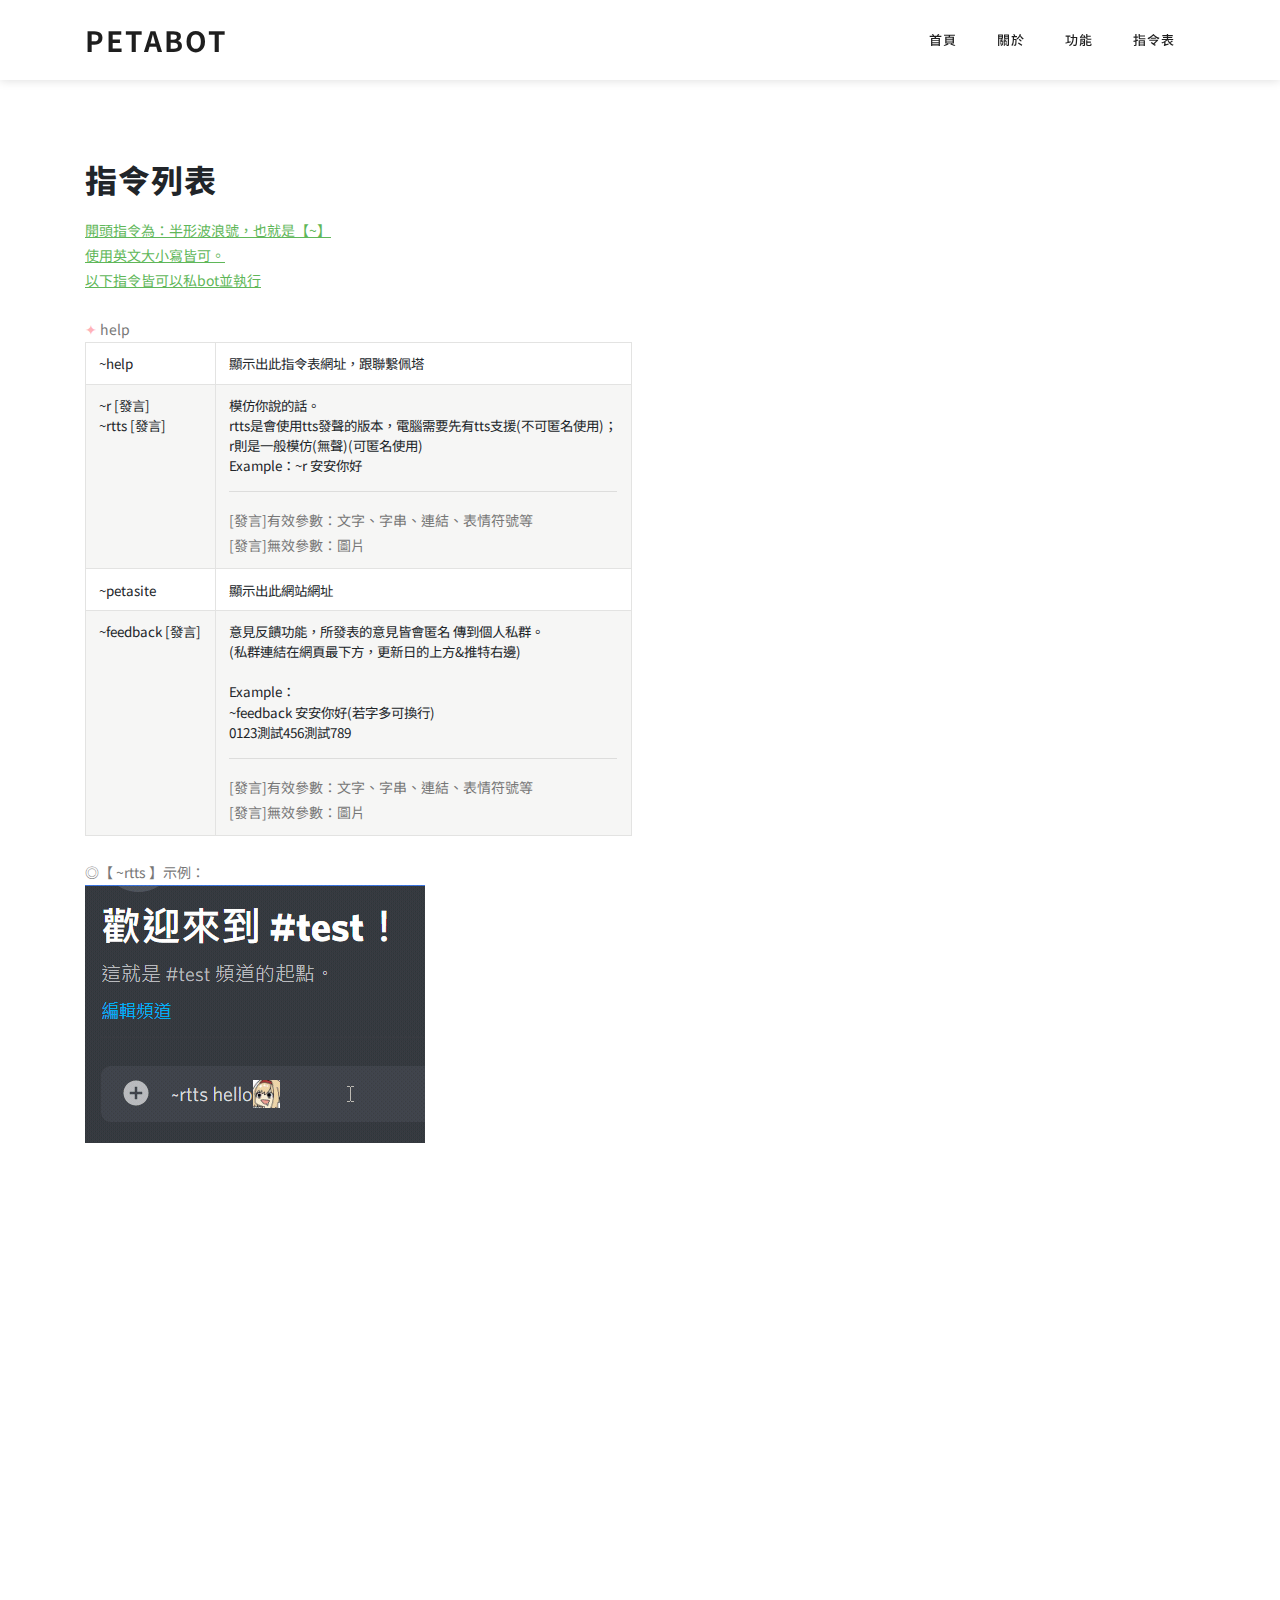
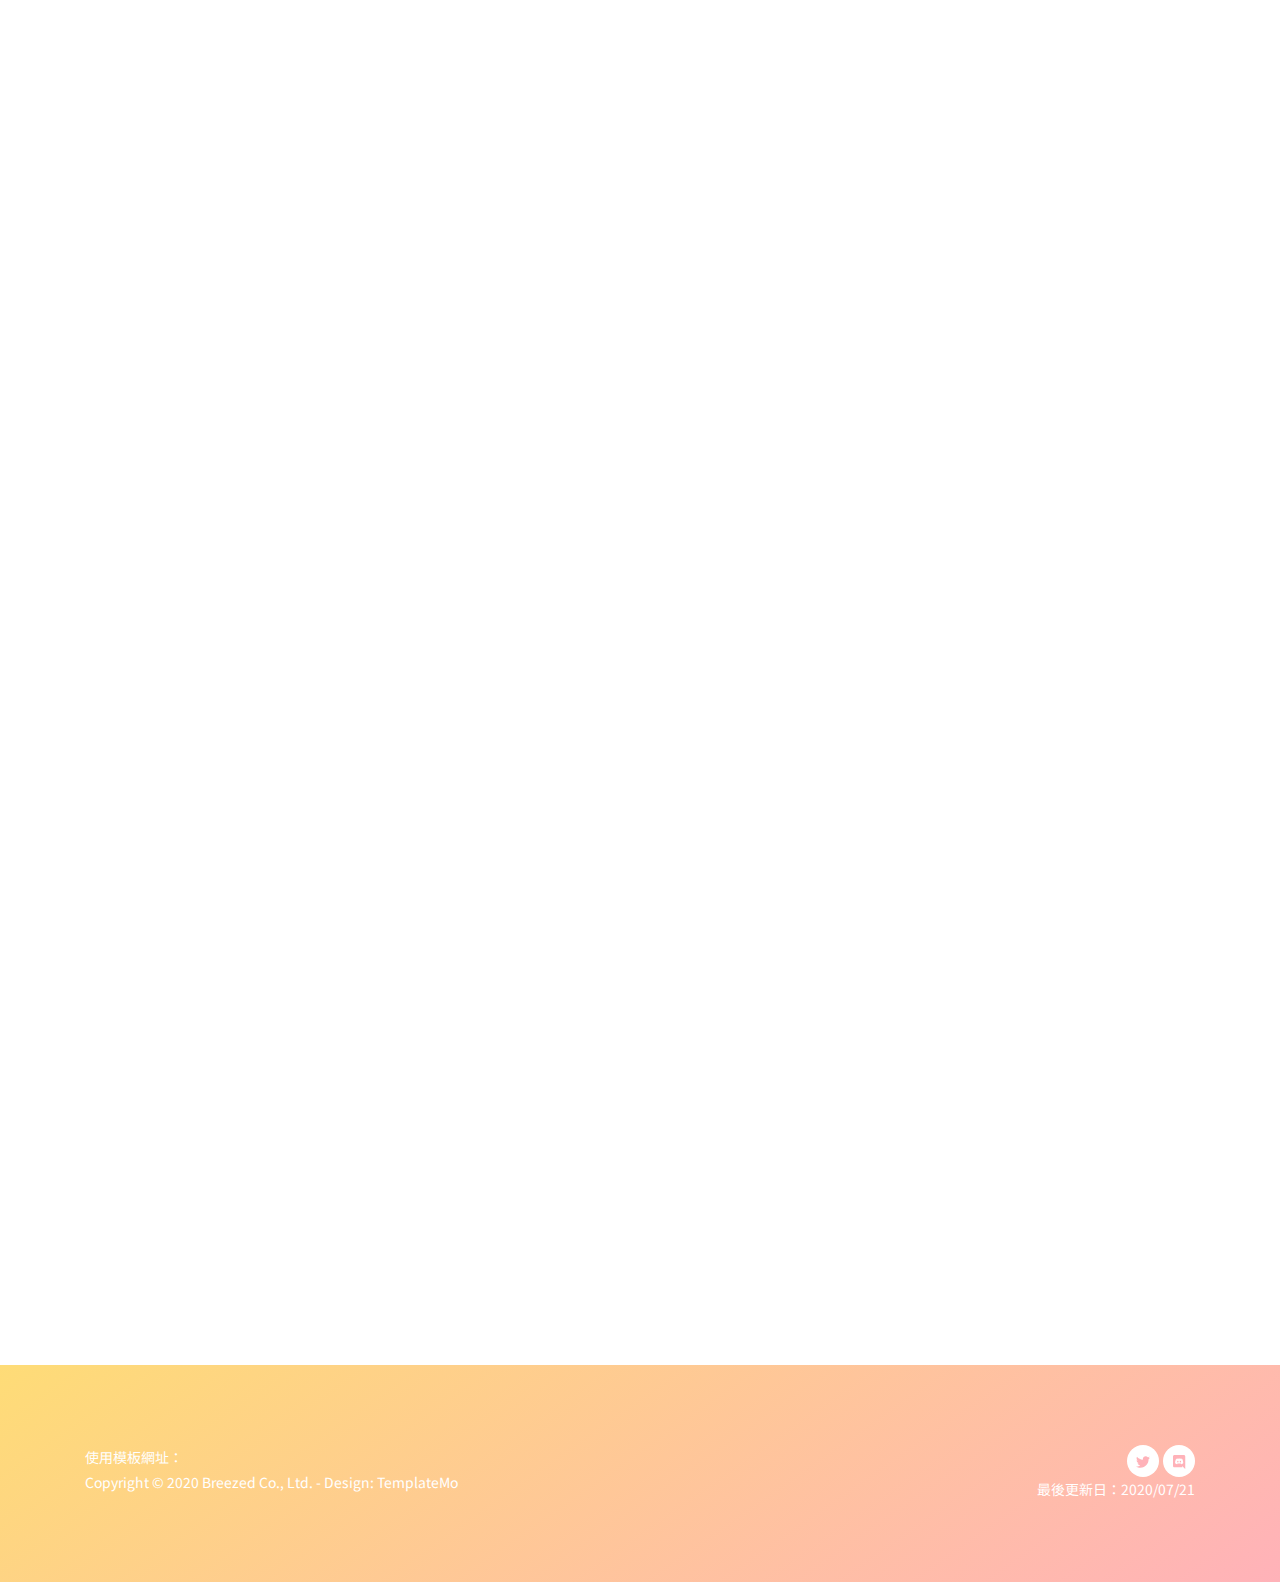
==== commands.html @ 1ba54ffb "update" ====
<!DOCTYPE html>
<html>

  <head>

    <meta charset="utf-8">
    <meta name="viewport" content="width=device-width, initial-scale=1, shrink-to-fit=no">
    <meta name="description" content="">
    <meta name="author" content="">
    <link href="https://fonts.googleapis.com/css?family=Raleway:100,200,300,400,500,600,700,800,900&display=swap" rel="stylesheet">
    <link href="https://fonts.googleapis.com/css2?family=Noto+Sans+TC:wght@100;300;400;500;700;900&display=swap" rel="stylesheet">

    <title>PetaBot-commands</title>

<!--

Breezed Template

https://templatemo.com/tm-543-breezed

-->
    <!-- Additional CSS Files -->
    <link rel="stylesheet" type="text/css" href="assets/css/bootstrap.min.css">

    <link rel="stylesheet" type="text/css" href="assets/css/dcf-responsive-table.css">

    <link rel="stylesheet" type="text/css" href="assets/css/all.css">
    <link rel="stylesheet" type="text/css" href="assets/css/brands.css">

    <link rel="stylesheet" href="assets/css/templatemo-breezed.css">

    <link rel="stylesheet" href="assets/css/owl-carousel.css">

    <link rel="stylesheet" href="assets/css/lightbox.css">
    
    </head>
    
    <body>
    
    <!-- ***** Preloader Start ***** -->
    <div id="preloader">
        <div class="jumper">
            <div></div>
            <div></div>
            <div></div>
        </div>
    </div>  
    <!-- ***** Preloader End ***** -->
    
    
    <!-- ***** Header Area Start ***** -->
    <header class="header-area header-sticky background-header">
        <div class="container">
            <div class="row">
                <div class="col-12">
                    <nav class="main-nav">
                        <!-- ***** Logo Start ***** -->
                        <a href="index.html" class="logo">
                            PetaBot
                        </a>
                        <!-- ***** Logo End ***** -->
                        <!-- ***** Menu Start ***** -->
                        <ul class="nav">
                            <li class="scroll-to-section"><a href="index.html#top">首頁</a></li>
                            <li class="scroll-to-section"><a href="index.html#about">關於</a></li>
                            <li class="scroll-to-section"><a href="index.html#features">功能</a></li>
                            <!-- <li class="submenu">
                                <a href="javascript:;">選單</a>
                                <ul>
                                    <li><a href="">About Us</a></li>
                                    <li><a href="">Features</a></li>
                                    <li><a href="">FAQ's</a></li>
                                    <li><a href="">Blog</a></li>
                                </ul>
                            </li> -->
                            <li class="scroll-to-section"><a href="commands.html">指令表</a></li> 
                            <!-- <div class="search-icon">
                                <a href="#search"><i class="fa fa-search"></i></a>
                            </div> -->
                        </ul>        
                        <a class='menu-trigger'>
                            <span>Menu</span>
                        </a>
                        <!-- ***** Menu End ***** -->
                    </nav>
                </div>
            </div>
        </div>
    </header>
    <!-- ***** Header Area End ***** -->


    <!-- ***** Commands Area ***** -->
    <section class="section" id="commands">
    
        <div class="container">
            <h2>指令列表</h2>
            <p style="color: #5fb759;"><u>開頭指令為：半形波浪號，也就是【~】<br>
                使用英文大小寫皆可。<br>
                以下指令皆可以私bot並執行</u></p>
            <br>
        </div>
        <div class="container" id="help" data-scroll-reveal="enter right move 30px over 0.6s after 0.4s">
            <div >
                <p><a style="color: #ffb2b9;">✦</a> help</p>
                <table class="dcf-table dcf-table-responsive dcf-table-bordered dcf-table-striped dcf-w-100%">
                    <tbody>
                        <tr>
                            <td>~help</td>
                            <td>顯示出此指令表網址，跟聯繫佩塔</td>
                        </tr>
                        <tr>
                            <td>~r [發言]<br>~rtts [發言]</td>
                            <td>模仿你說的話。<br>
                                rtts是會使用tts發聲的版本，電腦需要先有tts支援(不可匿名使用)；<br>
                                r則是一般模仿(無聲)(可匿名使用)
                                <br>Example：~r 安安你好<hr>
                                <p>[發言]有效參數：文字、字串、連結、表情符號等</p>
                                <p>[發言]無效參數：圖片</p></td>
                        </tr>
                        <tr>
                            <td>~petasite</td>
                            <td>顯示出此網站網址</td>
                        </tr>
                        <tr>
                            <td>~feedback [發言]</td>
                            <td>意見反饋功能，所發表的意見皆會匿名 傳到個人私群。<br>
                                (私群連結在網頁最下方，更新日的上方&推特右邊)<br>
                                <br>Example：<br>~feedback 安安你好(若字多可換行)<br>
                                0123測試456測試789<hr>
                                <p>[發言]有效參數：文字、字串、連結、表情符號等</p>
                                <p>[發言]無效參數：圖片</p></td>
                        </tr>
                    </tbody>
                </table>
                <br>
                <p>
                    ◎【 ~rtts 】示例：
                </p>
                <img src="assets/images/rtts.gif" alt="rtts">
            </div>
        </div>
    
    </section>
    <!-- ***** Commands Area End ***** -->
    <section class="section" id="GBF">
        
        <div class="container" id="GBF" data-scroll-reveal="enter right move 30px over 0.6s after 0.4s">
            <div>
                <p><a style="color: #fedc77;">✦</a> GBF</p>
                <table class="dcf-table dcf-table-responsive dcf-table-bordered dcf-table-striped dcf-w-100%">
                    <tbody>
                        <tr>
                            <td>~ssrlist</td>
                            <td>SSR角色表</td>
                        </tr>
                        <tr>
                            <td>~slv</td>
                            <td>武器練技表(gamewith)</td>
                        </tr>
                        <tr>
                            <td>~gbf_timeline</td>
                            <td>自製GBF時程表(google試算表)</td>
                        </tr>
                        <tr>
                            <td style="word-break: keep-all;">~peta_1t [屬性]</td>
                            <td>佩塔1t牛(EX+)的隊伍參考<br>
                                [屬性]請填入各屬(中英皆可 不需中括號)
                                <br>Example：~peta_1t 光<hr>
                                <p>[屬性]有效參數：火 , 水 , 土 , 風 , 光 , 闇 , 暗 , fire , water , earth , wind , light , dark</p>
                            </td>
                        </tr>
                        <tr>
                            <td style="word-break: keep-all;">~peta_1t [屬性] FA</td>
                            <td>用法同上，同時展示一般編成與FULLAUTO編成
                                <br>Example：~peta_1t 光 FA<hr>
                                <p>[屬性]有效參數：水 , 光 , water , light</p>
                            </td>
                        </tr>
                    </tbody>
                </table>
                <br>
                <p>
                    ◎【 ~peta_1t 】無效參數示例：
                </p>
                <img src="assets/images/peta1t.png" alt="peta1t-help">
            </div>
        </div>
        
    </section>
    <section class="section" id="PCR">
        
        <div class="container" id="PCR" data-scroll-reveal="enter right move 30px over 0.6s after 0.4s">
            <div>
                <p><a style="color: #9ce02d;">✦</a> PCR</p>
                <table class="dcf-table dcf-table-responsive dcf-table-bordered dcf-table-striped dcf-w-100%">
                    <tbody>
                        <tr>
                            <td >~rank</td>
                            <td>角色RANK推薦表(E夢,無羽)</td>
                        </tr>
                        <tr>
                            <td>~library</td>
                            <td>蘭德索爾圖書館(公連wiki)</td>
                        </tr>
                        <tr>
                            <td>~arena</td>
                            <td>競技場編成紀錄DB(日文)</td>
                        </tr>
                    </tbody>
                </table>
            </div>
        
        </div>
        
       
    </section>
    
    <!-- ***** Footer Start ***** -->
    <footer>
        <div class="container">
            <div class="row">
                <div class="col-lg-6 col-xs-12">
                    <div class="left-text-content">
                        <p>使用模板網址：</p>
                        <p>Copyright &copy; 2020 Breezed Co., Ltd. 
                        
                        - Design: <a rel="nofollow noopener" href="https://templatemo.com">TemplateMo</a></p>
                    </div>
                </div>
                <div class="col-lg-6 col-xs-12">
                    <div class="right-text-content">
                        <ul class="social-icons">
                            <li><a rel="nofollow" href="https://twitter.com/peta160904"><i class="fab fa-twitter"></i></a></li>
                            <li><a rel="nofollow" href="https://discord.gg/uTsfAFP"><i class="fab fa-discord"></i></a></li>
                        </ul>
                        <p>最後更新日：2020/07/21</p>
                    </div>
                </div>
            </div>
        </div>
    </footer>
    

    <!-- jQuery -->
    <script src="assets/js/jquery-2.1.0.min.js"></script>

    <!-- Bootstrap -->
    <script src="assets/js/popper.js"></script>
    <script src="assets/js/bootstrap.min.js"></script>

    <!-- Plugins -->
    <script src="assets/js/owl-carousel.js"></script>
    <script src="assets/js/scrollreveal.min.js"></script>
    <script src="assets/js/waypoints.min.js"></script>
    <script src="assets/js/jquery.counterup.min.js"></script>
    <script src="assets/js/imgfix.min.js"></script> 
    <script src="assets/js/slick.js"></script> 
    <script src="assets/js/lightbox.js"></script> 
    <script src="assets/js/isotope.js"></script> 
    <script src="assets/js/all.js"></script> 
    <script src="assets/js/brands.js"></script> 
    
    <!-- Global Init -->
    <script src="assets/js/custom.js"></script>

    <script>

        $(function() {
            var selectedClass = "";
            $("p").click(function(){
            selectedClass = $(this).attr("data-rel");
            $("#portfolio").fadeTo(50, 0.1);
                $("#portfolio div").not("."+selectedClass).fadeOut();
            setTimeout(function() {
              $("."+selectedClass).fadeIn();
              $("#portfolio").fadeTo(50, 1);
            }, 500);
                
            });
        });

    </script>

  </body>
</html>
---- assets/css/dcf-responsive-table.css ----
<!--  place the contents of this css file, in the <head></head> of your html page when using 
the responsive table generator code on sites not in UNLcms or the UNL.edu framework -->

<style>

table {
  background-color: transparent;
  border-collapse: collapse;
  font-family: Arial, Helvetica, sans-serif
}
.dcf-table tbody, .dcf-table thead {
  font-size: .84em
}
.dcf-table tfoot {
  font-size: .75em
}
.dcf-table tbody {
  border-bottom: 1px solid #e3e3e2;
  border-top: 1px solid #e3e3e2
}
.dcf-table td, .dcf-table th {
  padding-right: 1.78em
}
.dcf-table-bordered, .dcf-table-bordered td, .dcf-table-bordered th {
  border: 1px solid #e3e3e2
}
.dcf-table-bordered td, .dcf-table-bordered th, .dcf-table-striped td, .dcf-table-striped th {
  padding-left: 1em;
  padding-right: 1em
}
.dcf-table-bordered tr:not(:last-child), .dcf-table-striped tr:not(:last-child) {
  border-bottom: 1px solid #e3e3e2
}
.dcf-table-striped tbody tr:nth-of-type(2n) {
  background-color: #f6f6f5
}
.dcf-table thead td, .dcf-table thead th {
  padding-bottom: .75em;
  vertical-align: bottom
}
.dcf-table tbody td, .dcf-table tbody th, .dcf-table tfoot td, .dcf-table tfoot th {
  padding-top: .75em;
  vertical-align: top
}
.dcf-table tbody td, .dcf-table tbody th {
  padding-bottom: .75em
}
.dcf-table-bordered thead th {
  padding-top: 1.33em
}
.dcf-wrapper-table-scroll {
  left: 50%;
  margin-left: -50vw;
  margin-right: -50vw;
  overflow-x: auto;
  -webkit-overflow-scrolling: touch;
  padding-bottom: 1em;
  position: relative;
  right: 50%;
  width: 100vw
}
@media only screen and (max-width:42.09em) {
  .dcf-table-responsive thead {
    clip: rect(0 0 0 0);
    -webkit-clip-path: inset(50%);
    clip-path: inset(50%);
    height: 1px;
    overflow: hidden;
    position: absolute;
    width: 1px;
    white-space: nowrap
  }
  .dcf-table-responsive tr {
    display: block
  }
  .dcf-table-responsive td {
    -webkit-column-gap: 3.16vw;
    -moz-column-gap: 3.16vw;
    column-gap: 3.16vw;
    display: -ms-grid;
    display: grid;
    -ms-grid-columns: 1fr 2fr;
    /* grid-template-columns: 1fr 2fr; */
    text-align: left!important
  }
  .dcf-table-responsive.dcf-table-bordered, .dcf-table-responsive.dcf-table-bordered thead th {
    border-width: 0
  }
  .dcf-table-responsive.dcf-table-bordered tbody td {
    border-top-width: 0
  }
  .dcf-table-responsive:not(.dcf-table-bordered) tbody tr {
    padding-bottom: .75em
  }
  .dcf-table-responsive:not(.dcf-table-bordered) tbody td {
    padding-bottom: 0
  }
  .dcf-table-responsive:not(.dcf-table-bordered):not(.dcf-table-striped) tbody td {
    padding-right: 0
  }
  .dcf-table-responsive.dcf-table-bordered tbody tr:last-child td:last-child {
    border-bottom-width: 0
  }
  .dcf-table-responsive tbody td:before {
    content: attr(data-label);
    float: left;
    font-weight: 700;
    padding-right: 1.78em
  }
}
</style>
---- assets/css/brands.css ----
/*!
 * Font Awesome Free 5.13.1 by @fontawesome - https://fontawesome.com
 * License - https://fontawesome.com/license/free (Icons: CC BY 4.0, Fonts: SIL OFL 1.1, Code: MIT License)
 */
@font-face {
  font-family: 'Font Awesome 5 Brands';
  font-style: normal;
  font-weight: 400;
  font-display: block;
  src: url("../webfonts/fa-brands-400.eot");
  src: url("../webfonts/fa-brands-400.eot?#iefix") format("embedded-opentype"), url("../webfonts/fa-brands-400.woff2") format("woff2"), url("../webfonts/fa-brands-400.woff") format("woff"), url("../webfonts/fa-brands-400.ttf") format("truetype"), url("../webfonts/fa-brands-400.svg#fontawesome") format("svg"); }

.fab {
  font-family: 'Font Awesome 5 Brands';
  font-weight: 400; }
---- assets/css/templatemo-breezed.css ----
/*

Breezed Template

https://templatemo.com/tm-543-breezed

*/

/* ---------------------------------------------
Table of contents
------------------------------------------------
01. font & reset css
02. reset
03. global styles
04. header
05. banner
06. features
07. testimonials
08. contact
09. footer
10. preloader
11. search
12. portfolio

--------------------------------------------- */
/* 
---------------------------------------------
font & reset css
--------------------------------------------- 
*/
@import url("https://fonts.googleapis.com/css?family=Poppins:100,200,300,400,500,600,700,800,900");

/* 
---------------------------------------------
reset
--------------------------------------------- 
*/
html, body, div, span, applet, object, iframe, h1, h2, h3, h4, h5, h6, p, blockquote, div
pre, a, abbr, acronym, address, big, cite, code, del, dfn, em, font, img, ins, kbd, q,
s, samp, small, strike, strong, sub, sup, tt, var, b, u, i, center, dl, dt, dd, ol, ul, li,
figure, header, nav, section, article, aside, footer, figcaption {
  margin: 0;
  padding: 0;
  border: 0;
  outline: 0;
}

.clearfix:after {
  content: ".";
  display: block;
  clear: both;
  visibility: hidden;
  line-height: 0;
  height: 0;
}

.clearfix {
  display: inline-block;
}

html[xmlns] .clearfix {
  display: block;
}

* html .clearfix {
  height: 1%;
}

ul, li {
  padding: 0;
  margin: 0;
  list-style: none;
}

header, nav, section, article, aside, footer, hgroup {
  display: block;
}

* {
  box-sizing: border-box;
}

html, body {
  font-family: 'Raleway', sans-serif;
  font-family: 'Noto Sans TC', sans-serif;
  font-weight: 400;
  background-color: #fff;
  font-size: 16px;
  -ms-text-size-adjust: 100%;
  -webkit-font-smoothing: antialiased;
  -moz-osx-font-smoothing: grayscale;
}

a {
  text-decoration: none !important;
}

h1, h2, h3, h4, h5, h6 {
  margin-top: 0px;
  margin-bottom: 0px;
}

ul {
  margin-bottom: 0px;
}

p {
  font-size: 14px;
  line-height: 25px;
  color: #777;
}

/* 
---------------------------------------------
global styles
--------------------------------------------- 
*/
html,
body {
  background: #fff;
  font-family: 'Raleway', sans-serif;
  font-family: 'Noto Sans TC', sans-serif;
}

::selection {
  background: #FFB2B9;
  color: #111;
}

::-moz-selection {
  background: #FFB2B9;
  color: #111;
}

@media (max-width: 991px) {
  html, body {
    overflow-x: hidden;
  }
  .mobile-top-fix {
    margin-top: 30px;
    margin-bottom: 0px;
  }
  .mobile-bottom-fix {
    margin-bottom: 30px;
  }
  .mobile-bottom-fix-big {
    margin-bottom: 60px;
  }
}

a.main-stroked-button {
  font-size: 13px;
  border-radius: 25px;
  padding: 11px 25px;
  background-color: transparent;
  border: 2px solid #fff;
  text-transform: uppercase;
  color: #fff;
  font-weight: 600;
  letter-spacing: 1px;
  -webkit-transition: all 0.3s ease 0s;
  -moz-transition: all 0.3s ease 0s;
  -o-transition: all 0.3s ease 0s;
  transition: all 0.3s ease 0s;
}

a.main-stroked-button:hover {
  background-color: #fff;
  color: #5fb759;
}

a.main-filled-button {
  font-size: 13px;
  border-radius: 25px;
  padding: 13px 25px;
  background-color: #fff;
  text-transform: uppercase;
  color: #5fb759;
  font-weight: 600;
  letter-spacing: 1px;
  -webkit-transition: all 0.3s ease 0s;
  -moz-transition: all 0.3s ease 0s;
  -o-transition: all 0.3s ease 0s;
  transition: all 0.3s ease 0s;
}

a.main-filled-button:hover {
  color: #fff;
  background-color: #5fb759;
}

a.main-button-icon {
  font-size: 13px;
  border-radius: 25px;
  padding: 13px 25px;
  background-color: #5fb759;
  text-transform: uppercase;
  color: #fff;
  font-weight: 600;
  letter-spacing: 1px;
  -webkit-transition: all 0.3s ease 0s;
  -moz-transition: all 0.3s ease 0s;
  -o-transition: all 0.3s ease 0s;
  transition: all 0.3s ease 0s;
}

a.main-button-icon i {
  margin-left: 5px;
  -webkit-transition: all 0.3s ease-in-out 0s;
  -moz-transition: all 0.3s ease-in-out 0s;
  -o-transition: all 0.3s ease-in-out 0s;
  transition: all 0.3s ease-in-out 0s;
}

a.main-button-icon:hover i {
  padding-left: 5px;
}

button.main-button {
  outline: none;
  border: none;
  cursor: pointer;
  font-size: 13px;
  border-radius: 25px;
  padding: 10px 25px;
  background-color: #fff;
  text-transform: uppercase;
  color: #5fb759;
  font-weight: 600;
  letter-spacing: 1px;
  -webkit-transition: all 0.3s ease 0s;
  -moz-transition: all 0.3s ease 0s;
  -o-transition: all 0.3s ease 0s;
  transition: all 0.3s ease 0s;
}

button.main-button:hover {
  color: #fff;
  background-color: #5fb759;
}

button.main-button-icon {
  border: none;
  outline: none;
  font-size: 13px;
  border-radius: 25px;
  padding: 13px 25px;
  background-color: #5fb759;
  text-transform: uppercase;
  color: #fff;
  font-weight: 600;
  letter-spacing: 1px;
  -webkit-transition: all 0.3s ease 0s;
  -moz-transition: all 0.3s ease 0s;
  -o-transition: all 0.3s ease 0s;
  transition: all 0.3s ease 0s;
}

button.main-button-icon i {
  margin-left: 5px;
  -webkit-transition: all 0.3s ease-in-out 0s;
  -moz-transition: all 0.3s ease-in-out 0s;
  -o-transition: all 0.3s ease-in-out 0s;
  transition: all 0.3s ease-in-out 0s;
}

button.main-button-icon:hover i {
  padding-left: 5px;
}

a.text-button-icon {
  text-transform: uppercase;
  color: #1e1e1e;
  font-size: 13px;
  font-weight: 600;
  letter-spacing: 1px;
  -webkit-transition: all 0.3s ease 0s;
  -moz-transition: all 0.3s ease 0s;
  -o-transition: all 0.3s ease 0s;
  transition: all 0.3s ease 0s;
}

a.text-button-icon i {
  margin-left: 5px;
  -webkit-transition: all 0.3s ease-in-out 0s;
  -moz-transition: all 0.3s ease-in-out 0s;
  -o-transition: all 0.3s ease-in-out 0s;
  transition: all 0.3s ease-in-out 0s;
}

a.text-button-icon:hover {
  color: #5fb759;
}

a.text-button-icon:hover i {
  padding-left: 5px;
}


.section-heading h6 {
  font-size: 15px;
  font-weight: 500;
  text-transform: uppercase;
  letter-spacing: 0.25px;
  margin-top: 0px;
  margin-bottom: 0px;
}

.section-heading h2 {
  font-size: 32px;
  font-weight: 800;
  letter-spacing: 1px;
  margin-top: 20px;
  margin-bottom: 0px;
}


/* 
---------------------------------------------
header
--------------------------------------------- 
*/

.background-header {
  background-color: #fff;
  height: 80px!important;
  position: fixed!important;
  top: 0px;
  left: 0px;
  right: 0px;
  box-shadow: 0px 0px 10px rgba(0,0,0,0.15)!important;
}

.background-header .logo,
.background-header .main-nav .nav li a {
  color: #1e1e1e!important;
}

.background-header .main-nav .nav li:hover a {
  color: #5fb759!important;
}

.background-header .nav li a.active {
  color: #5fb759!important;
}

.header-area {
  position: absolute;
  top: 0px;
  left: 0px;
  right: 0px;
  z-index: 100;
  height: 100px;
  -webkit-transition: all .5s ease 0s;
  -moz-transition: all .5s ease 0s;
  -o-transition: all .5s ease 0s;
  transition: all .5s ease 0s;
}

.header-area .main-nav {
  min-height: 80px;
  background: transparent;
}

.header-area .main-nav .logo {
  line-height: 80px;
  color: #fff;
  font-size: 28px;
  font-weight: 700;
  text-transform: uppercase;
  letter-spacing: 2px;
  float: left;
  -webkit-transition: all 0.3s ease 0s;
  -moz-transition: all 0.3s ease 0s;
  -o-transition: all 0.3s ease 0s;
  transition: all 0.3s ease 0s;
}


.header-area .main-nav .nav {
  float: right;
  margin-top: 27px;
  margin-right: 0px;
  background-color: transparent;
  -webkit-transition: all 0.3s ease 0s;
  -moz-transition: all 0.3s ease 0s;
  -o-transition: all 0.3s ease 0s;
  transition: all 0.3s ease 0s;
  position: relative;
  z-index: 999;
}

.header-area .main-nav .nav li {
  padding-left: 20px;
  padding-right: 20px;
}

.header-area .main-nav .nav .search-icon {
  float: right;
  margin-left: 15px;
}

.header-area .main-nav .nav .search-icon a {
  background-color: #fff;
  color: #5fb759;
  width: 40px;
  height: 40px;
  display: inline-block;
  text-align: center;
  line-height: 40px;
}

@media (max-width: 767px) {
  .header-area .main-nav .nav .search-icon {
    float: none;
    text-align: center;
    width: 100%;
    background-color: #fff;
    margin-left: 0px;
  }
}

.header-area .main-nav .nav .search-icon a:hover {
  opacity: 1;
  color: #5fb759!important;
}

.header-area .main-nav .nav li a {
  display: block;
  font-weight: 500;
  font-size: 13px;
  color: #7a7a7a;
  text-transform: uppercase;
  -webkit-transition: all 0.3s ease 0s;
  -moz-transition: all 0.3s ease 0s;
  -o-transition: all 0.3s ease 0s;
  transition: all 0.3s ease 0s;
  height: 40px;
  line-height: 40px;
  border: transparent;
  letter-spacing: 1px;
}

.header-area .main-nav .nav li a {
  color: #fff;
}

.header-area .main-nav .nav li:hover a,
.header-area .main-nav .nav li a.active {
  color: #fff!important;
  opacity: 0.5;
}

.background-header .main-nav .nav li:hover a,
.background-header .main-nav .nav li a.active {
  color: #5fb759!important;
  opacity: 1;
}

.header-area .main-nav .nav li.submenu {
  position: relative;
  padding-right: 35px;
}

.header-area .main-nav .nav li.submenu:after {
  font-family: FontAwesome;
  content: "\f107";
  font-size: 12px;
  color: #fff;
  position: absolute;
  right: 18px;
  top: 12px;
}

.background-header .main-nav .nav li.submenu:after {
  color: #7a7a7a;
}

.header-area .main-nav .nav li.submenu ul {
  position: absolute;
  width: 200px;
  box-shadow: 0 2px 28px 0 rgba(0, 0, 0, 0.06);
  overflow: hidden;
  top: 40px;
  opacity: 0;
  transform: translateY(+2em);
  visibility: hidden;
  z-index: -1;
  transition: all 0.3s ease-in-out 0s, visibility 0s linear 0.3s, z-index 0s linear 0.01s;
}

.header-area .main-nav .nav li.submenu ul li {
  margin-left: 0px;
  padding-left: 0px;
  padding-right: 0px;
}

.header-area .main-nav .nav li.submenu ul li a {
  opacity: 1;
  display: block;
  background: #fff;
  color: #7a7a7a!important;
  padding-left: 20px;
  height: 40px;
  line-height: 40px;
  -webkit-transition: all 0.3s ease 0s;
  -moz-transition: all 0.3s ease 0s;
  -o-transition: all 0.3s ease 0s;
  transition: all 0.3s ease 0s;
  position: relative;
  font-size: 13px;
  border-bottom: 1px solid #f5f5f5;
}

.header-area .main-nav .nav li.submenu ul li a:hover {
  background: #fff;
  color: #5fb759!important;
  padding-left: 25px;
}

.header-area .main-nav .nav li.submenu ul li a:hover:before {
  width: 3px;
}

.header-area .main-nav .nav li.submenu:hover ul {
  visibility: visible;
  opacity: 1;
  z-index: 1;
  transform: translateY(0%);
  transition-delay: 0s, 0s, 0.3s;
}

.header-area .main-nav .menu-trigger {
  cursor: pointer;
  display: block;
  position: absolute;
  top: 23px;
  width: 32px;
  height: 40px;
  text-indent: -9999em;
  z-index: 99;
  right: 40px;
  display: none;
}

.header-area .main-nav .menu-trigger span,
.header-area .main-nav .menu-trigger span:before,
.header-area .main-nav .menu-trigger span:after {
  -moz-transition: all 0.4s;
  -o-transition: all 0.4s;
  -webkit-transition: all 0.4s;
  transition: all 0.4s;
  background-color: #1e1e1e;
  display: block;
  position: absolute;
  width: 30px;
  height: 2px;
  left: 0;
}

.background-header .main-nav .menu-trigger span,
.background-header .main-nav .menu-trigger span:before,
.background-header .main-nav .menu-trigger span:after {
  background-color: #1e1e1e;
}

.header-area .main-nav .menu-trigger span:before,
.header-area .main-nav .menu-trigger span:after {
  -moz-transition: all 0.4s;
  -o-transition: all 0.4s;
  -webkit-transition: all 0.4s;
  transition: all 0.4s;
  background-color: #1e1e1e;
  display: block;
  position: absolute;
  width: 30px;
  height: 2px;
  left: 0;
  width: 75%;
}

.background-header .main-nav .menu-trigger span:before,
.background-header .main-nav .menu-trigger span:after {
  background-color: #1e1e1e;
}

.header-area .main-nav .menu-trigger span:before,
.header-area .main-nav .menu-trigger span:after {
  content: "";
}

.header-area .main-nav .menu-trigger span {
  top: 16px;
}

.header-area .main-nav .menu-trigger span:before {
  -moz-transform-origin: 33% 100%;
  -ms-transform-origin: 33% 100%;
  -webkit-transform-origin: 33% 100%;
  transform-origin: 33% 100%;
  top: -10px;
  z-index: 10;
}

.header-area .main-nav .menu-trigger span:after {
  -moz-transform-origin: 33% 0;
  -ms-transform-origin: 33% 0;
  -webkit-transform-origin: 33% 0;
  transform-origin: 33% 0;
  top: 10px;
}

.header-area .main-nav .menu-trigger.active span,
.header-area .main-nav .menu-trigger.active span:before,
.header-area .main-nav .menu-trigger.active span:after {
  background-color: transparent;
  width: 100%;
}

.header-area .main-nav .menu-trigger.active span:before {
  -moz-transform: translateY(6px) translateX(1px) rotate(45deg);
  -ms-transform: translateY(6px) translateX(1px) rotate(45deg);
  -webkit-transform: translateY(6px) translateX(1px) rotate(45deg);
  transform: translateY(6px) translateX(1px) rotate(45deg);
  background-color: #1e1e1e;
}

.background-header .main-nav .menu-trigger.active span:before {
  background-color: #1e1e1e;
}

.header-area .main-nav .menu-trigger.active span:after {
  -moz-transform: translateY(-6px) translateX(1px) rotate(-45deg);
  -ms-transform: translateY(-6px) translateX(1px) rotate(-45deg);
  -webkit-transform: translateY(-6px) translateX(1px) rotate(-45deg);
  transform: translateY(-6px) translateX(1px) rotate(-45deg);
  background-color: #1e1e1e;
}

.background-header .main-nav .menu-trigger.active span:after {
  background-color: #1e1e1e;
}

.header-area.header-sticky {
  min-height: 80px;
}

.header-area.header-sticky .nav {
  margin-top: 20px !important;
}

.header-area.header-sticky .nav li a.active {
  color: #5fb759;
}

@media (max-width: 1200px) {
  .header-area .main-nav .nav li {
    padding-left: 12px;
    padding-right: 12px;
  }
  .header-area .main-nav:before {
    display: none;
  }
}

@media (max-width: 767px) {
  .header-area .main-nav .logo {
    color: #1e1e1e;
  }
  .header-area.header-sticky .nav li a:hover,
  .header-area.header-sticky .nav li a.active {
    color: #5fb759!important;
    opacity: 1;
  }
  .header-area.header-sticky .nav li.search-icon a {
    width: 100%;
  }
  .header-area {
    background-color: #f7f7f7;
    padding: 0px 15px;
    height: 80px;
    box-shadow: none;
    text-align: center;
  }
  .header-area .container {
    padding: 0px;
  }
  .header-area .logo {
    margin-left: 30px;
  }
  .header-area .menu-trigger {
    display: block !important;
  }
  .header-area .main-nav {
    overflow: hidden;
  }
  .header-area .main-nav .nav {
    float: none;
    width: 100%;
    display: none;
    -webkit-transition: all 0s ease 0s;
    -moz-transition: all 0s ease 0s;
    -o-transition: all 0s ease 0s;
    transition: all 0s ease 0s;
    margin-left: 0px;
  }
  .header-area .main-nav .nav li:first-child {
    border-top: 1px solid #eee;
  }
  .header-area.header-sticky .nav {
    margin-top: 80px !important;
  }
  .header-area .main-nav .nav li {
    width: 100%;
    background: #fff;
    border-bottom: 1px solid #eee;
    padding-left: 0px !important;
    padding-right: 0px !important;
  }
  .header-area .main-nav .nav li a {
    height: 50px !important;
    line-height: 50px !important;
    padding: 0px !important;
    border: none !important;
    background: #f7f7f7 !important;
    color: #191a20 !important;
  }
  .header-area .main-nav .nav li a:hover {
    background: #eee !important;
    color: #5fb759!important;
  }
  .header-area .main-nav .nav li.submenu ul {
    position: relative;
    visibility: inherit;
    opacity: 1;
    z-index: 1;
    transform: translateY(0%);
    transition-delay: 0s, 0s, 0.3s;
    top: 0px;
    width: 100%;
    box-shadow: none;
    height: 0px;
  }
  .header-area .main-nav .nav li.submenu ul li a {
    font-size: 12px;
    font-weight: 400;
  }
  .header-area .main-nav .nav li.submenu ul li a:hover:before {
    width: 0px;
  }
  .header-area .main-nav .nav li.submenu ul.active {
    height: auto !important;
  }
  .header-area .main-nav .nav li.submenu:after {
    color: #3B566E;
    right: 25px;
    font-size: 14px;
    top: 15px;
  }
  .header-area .main-nav .nav li.submenu:hover ul, .header-area .main-nav .nav li.submenu:focus ul {
    height: 0px;
  }
}

@media (min-width: 767px) {
  .header-area .main-nav .nav {
    display: flex !important;
  }
}


/* 
---------------------------------------------
banner
--------------------------------------------- 
*/
/* ==== Main CSS === */
.img-fill{
  width: 100%;
  display: block;
  overflow: hidden;
  position: relative;
  text-align: center
}

.img-fill img {
  min-height: 100%;
  min-width: 100%;
  position: relative;
  display: inline-block;
  max-width: none;
}

*,
*:before,
*:after {
  -webkit-box-sizing: border-box;
  box-sizing: border-box;
  -webkit-font-smoothing: antialiased;
  -moz-osx-font-smoothing: grayscale;
}

.Grid1k {
  padding: 0 15px;
  max-width: 1200px;
  margin: auto;
}

.blocks-box,
.slick-slider {
  margin: 0;
  padding: 0!important;
}

.slick-slide {
  float: left /* If RTL Make This Right */ ;
  padding: 0;
}

/* ==== Slider Style === */
.Modern-Slider .item .img-fill{
  height:95vh;
  background:#000;
}

.Modern-Slider .item .info > div{
  display:inline-block!important;
  vertical-align:middle;
}

.Modern-Slider .NextArrow{
  position:absolute;
  top:50%;
  right:30px;
  border:0 none;
  background-color: transparent;
  text-align:center;
  font-size: 36px;
  font-family: 'FontAwesome';
  color:#FFF;
  z-index:5;
  outline: none;
}

.Modern-Slider .NextArrow:before{
  content:'\f105';
}

.Modern-Slider .PrevArrow {
  position:absolute;
  top:50%;
  left:30px;
  border:0 none;
  background-color: transparent;
  text-align:center;
  font-size: 36px;
  font-family: 'FontAwesome';
  color:#FFF;
  z-index:5;
  outline: none;
}

.Modern-Slider .PrevArrow:before{
  content:'\f104';
}

.scroll-down {
  position: absolute;
  left: 50%;
  margin-top: -30px;
  margin-left: -30px;
  z-index: 10;
}

.scroll-down a {
  display: inline-block;
  background-color: #ffb2b9;
  width: 60px;
  height: 60px;
  text-align: center;
  line-height: 60px;
  border-radius: 50%;
  color: #fff;
  box-shadow: 0px 0px 10px rgba(0,0,0,0.1);
}

ul.slick-dots {
  display: none!important;
}

.Modern-Slider .text-content {
  width: 80%;
  position: absolute;
  top: 50%;
  left: 50%;
  transform: translate(-50%, -50%);
}


.Modern-Slider .item h3 {
  margin-bottom: 25px;
  font-size: 16px;
  text-transform: uppercase;
  font-weight: 600;
  letter-spacing: 1px;
  color:#FFF;
  animation:fadeOutRight 1s both;
}

.Modern-Slider .item h5 {
  margin-bottom: 50px;
  font-size: 36px;
  font-weight: 200;
  letter-spacing: 2.5px;
  color:#FFF;
  overflow:hidden;
  animation:fadeOutLeft 1s both;
}

.Modern-Slider img.logo {
  min-width: 200px;
  height:200px;
  border-radius:100px;
  border:5px solid #FFF;
  margin-bottom: 50px;
}

.Modern-Slider .item a {
  margin: 0 5px;
}

.Modern-Slider .item.slick-active h3{
  animation:fadeInDown 1s both 1s;
}

.Modern-Slider .item.slick-active h5{
  animation:fadeInLeft 1s both 1.5s;
}

.Modern-Slider .item.slick-active{
  animation:Slick-FastSwipeIn 1s both;
}

.Modern-Slider .buttons {
  position: relative;
}

.Modern-Slider {background:#000;}


/* ==== Slick Slider Css Ruls === */
.slick-slider{position:relative;display:block;-webkit-user-select:none;-moz-user-select:none;-ms-user-select:none;user-select:none;-webkit-touch-callout:none;-khtml-user-select:none;-ms-touch-action:pan-y;touch-action:pan-y;-webkit-tap-highlight-color:transparent}
.slick-list{position:relative;display:block;overflow:hidden;margin:0;padding:0}
.slick-list:focus{outline:none}.slick-list.dragging{cursor:hand}
.slick-slider .slick-track,.slick-slider .slick-list{-webkit-transform:translate3d(0,0,0);-ms-transform:translate3d(0,0,0);transform:translate3d(0,0,0)}
.slick-track{position:relative;top:0;left:0;display:block}
.slick-track:before,.slick-track:after{display:table;content:''}.slick-track:after{clear:both}
.slick-loading .slick-track{visibility:hidden}
.slick-slide{display:none;float:left /* If RTL Make This Right */ ;height:100%;min-height:1px}
.slick-slide.dragging img{pointer-events:none}
.slick-initialized .slick-slide{display:block}
.slick-loading .slick-slide{visibility:hidden}
.slick-vertical .slick-slide{display:block;height:auto;border:1px solid transparent}

/*
---------------------------------------------
about
---------------------------------------------
*/

#about {
  padding: 120px 0px 0px 0px;
  position: relative;
  z-index: 9;
}

#about .container {
  border-bottom: 5px solid #f7f7f7;
  padding-bottom: 80px;
}

#about .section-heading {
  margin-bottom: 10px;
}

#about .section-heading h6 {
  color: #5fb759;
}

#about .service-item {
  margin-top: 30px;
}

#about .service-item img {
  float: left;
  margin-right: 15px;
  width: 46px;
  height: 46px;
}

#about .service-item h4 {
  font-size: 15px;
  font-weight: 700;
  text-transform: uppercase;
  letter-spacing: 0.25px;
  line-height: 46px;
}

#about a.main-button-icon {
  display: inline-block;
  margin-top: 60px;
}

#about .right-text-content {
  margin-top: 40px;
}

#about .right-text-content p {
  font-size: 16px;
  line-height: 27px;
  color: #777;
}

/*------------#about新增------------------*/
#about .right-text-content img{
  float: right;
  margin-right: 60px;
	border:5px solid #FFF;
	box-shadow:0px 0px 5px 2px #999;
	width:75%;
  height:75%;
  border-radius:40px;
}

#about .left-text-content p {
  font-size: 16px;
  line-height: 27px;
  color: #777;
  margin-top: 40px;
}
/*------------#about新增----------------------*/

/*
---------------------------------------------
commands-help, gbf, pcr
---------------------------------------------
*/
#commands{
  padding-top: 160px;
  padding-bottom: 20px;
  margin-bottom: 60px;
}

#GBF{
  margin-bottom: 20px;
  padding-bottom: 20px;
}
#GBF img{
  width: 65%;
 
}

#PCR{
  padding-bottom: 70px;
}

#commands h2 {
  font-size: 32px;
  font-weight: 800;
  letter-spacing: 1px;
  margin-bottom: 20px;
}

/*
---------------------------------------------
features
---------------------------------------------
*/

#features {
  padding-top: 80px;
  padding-bottom: 70px;
}

#features .features-item {
  margin-bottom: 50px;
}

.features-item .features-icon {
  float: left;
}

#features .features-content {
  margin-left: 75px;
}

.features-item .features-content h4 {
  font-size: 15px;
  font-weight: 700;
  text-transform: uppercase;
  letter-spacing: 0.25px;
  margin-bottom: 15px;
}

.features-item .features-content p {
  margin-bottom: 15px;
}



/*
---------------------------------------------
subscribe
---------------------------------------------
*/

#subscribe {
  padding: 80px 0px;
  background-image: url(../images/slide-02.jpg);
  background-position: center center;
  background-repeat: no-repeat;
  background-size: cover;
}

#subscribe .section-heading {
  text-align: center;
  color: #fff;
  margin-bottom: 25px;
}

#subscribe p {
  text-align: center;
  font-size: 16px;
  line-height: 27px;
  color: #fff;
  margin-bottom: 40px;
}

#subscribe input {
  width: 100%;
  height: 38px;
  border-radius: 19px;
  border: 1px solid #fff;
  background-color: transparent;
  padding: 0px 20px;
  font-size: 13px;
  color: #fff;
  outline: none;
}

.subscribe-form ::-webkit-input-placeholder { /* Edge */
  color: #fff;
}

.subscribe-form :-ms-input-placeholder { /* Internet Explorer 10-11 */
  color: #fff;
}

.subscribe-form ::placeholder {
  color: #fff;
}

@media (max-width: 767px) {
  #subscribe fieldset {
    text-align: center;
    margin-bottom: 20px;
  }
}

/*
--------------------------------------------
testimonials
--------------------------------------------
*/
#testimonials {
  margin-top: 120px;
  padding: 80px 0px;
  padding: 120px 0px;
  background-image: url(../images/slide-03.jpg);
  background-position: center center;
  background-repeat: no-repeat;
  background-size: cover;
}
#testimonials .section-heading {
  text-align: center;
  color: #fff;
  margin-bottom: 60px;
}

#testimonials .item {
  position: relative;
  text-align: center;
}

#testimonials .item h4 {
  font-size: 17px;
  font-weight: 700;
  text-transform: uppercase;
  color: #fff;
  letter-spacing: 1px;
  margin-top: 22px;
  margin-bottom: 7px;
}


#testimonials .item span {
  color: #fff;
  font-weight: 500;
  font-size: 13px;
  text-transform: uppercase;
  letter-spacing: 0.5px;
}

#testimonials .item .member-thumb {
  position: relative;
}

#testimonials .item .hover-effect {
  cursor: pointer;
  position: absolute;
  top: 0;
  bottom: 0;
  width: 100%;
  background-color: rgba(0,0,0,0.95);
  opacity: 0;
  visibility: hidden;
  -webkit-transition: all 0.5s ease 0s;
  -moz-transition: all 0.5s ease 0s;
  -o-transition: all 0.5s ease 0s;
  transition: all 0.5s ease 0s;
}

#testimonials .item .hover-content {
  position: absolute;
  top: 50%;
  left: 50%;
  transform: translate(-50%, -50%);
  width: 100%;
}

#testimonials .item:hover .hover-effect {
  opacity: 1;
  visibility: visible;
}

#testimonials .item .hover-effect ul li {
  display: inline-block;
  margin: 0px 5px;
}

#testimonials .item .hover-effect ul li a {
  width: 32px;
  height: 32px;
  display: inline-block;
  text-align: center;
  line-height: 32px;
  font-size: 14px;
  background-color: #fff;
  border-radius: 50%;
  color: #5fb759;
  -webkit-transition: all 0.3s ease 0s;
  -moz-transition: all 0.3s ease 0s;
  -o-transition: all 0.3s ease 0s;
  transition: all 0.3s ease 0s;
}

#testimonials .item .hover-effect ul li a:hover {
  color: #fff;
  background-color: #5fb759;
}

#testimonials .owl-carousel {
  padding-bottom: 60px;
}

.owl-dots {
  position: absolute;
  left: 50%;
  transform: translateX(-50%);
  bottom: 0;
}

.owl-dots .owl-dot {
  outline: none;
  height: 10px;
}

.owl-dots .owl-dot span {
  width: 8px;
  height: 8px;
  background-color: #fff;
  border-radius: 50%;
  display: inline-block;
  margin: 0px 5px;
  outline: none;
  -webkit-transition: all 0.2s ease 0s;
  -moz-transition: all 0.2s ease 0s;
  -o-transition: all 0.2s ease 0s;
  transition: all 0.2s ease 0s;
}

.owl-dots .active span {
  width: 10px;
  height: 10px;
  margin-bottom: -1px;
}





/* 
---------------------------------------------
contact
--------------------------------------------- 
*/

#contact-us .section-heading {
  margin-bottom: 50px;
}

#contact-us .section-heading h6 {
  color: #5fb759;
}

#contact-us .left-text-content ul li {
  margin-bottom: 30px;
}

#contact-us .left-text-content ul li {
  font-size: 14px;
  font-weight: 600;
  letter-spacing: 0.5px;
}

#contact-us .left-text-content ul li img {
  margin-right: 15px;
}

#contact-us {
  padding: 120px 0px;
  background-image: url(../images/dotted-map-bg.png);
  background-position: center center;
  background-repeat: no-repeat;
}

#contact {
  margin-top: 40px;
}

.contact-form input,
.contact-form textarea {
  color: #7a7a7a;
  font-size: 15px;
  border: 1px solid #ddd;
  background-color: #fff;
  width: 100%;
  height: 46px;
  outline: none;
  padding-top: 3px;
  padding-left: 20px;
  padding-right: 20px;
  -webkit-appearance: none;
  -moz-appearance: none;
  appearance: none;
  margin-bottom: 30px;
}

.contact-form textarea {
  height: 150px;
  resize: none;
  padding: 20px;
}

.contact-form ::-webkit-input-placeholder { /* Edge */
  color: #7a7a7a;
}

.contact-form :-ms-input-placeholder { /* Internet Explorer 10-11 */
  color: #7a7a7a;
}

.contact-form ::placeholder {
  color: #7a7a7a;
}





/* 
---------------------------------------------
footer
--------------------------------------------- 
*/

footer {
  padding: 80px 0px;
  background: rgb(255,178,185);
  background: linear-gradient(145deg, rgba(254,220,119,1) 0%, rgba(255,178,185,1) 100%);
}

footer .left-text-content p {
  color: #fff;
  font-size: 14px;
}

footer .left-text-content a {
  color: #fff;
}

footer .right-text-content {
  float: right;
  text-align: right;
}

footer .right-text-content p {
  color: #fff;
  font-size: 14px;
  /* margin-right: 15px; */
  text-transform: uppercase;
}

footer .right-text-content ul li {
  display: inline-block;
}

footer .right-text-content ul li a {
  width: 32px;
  height: 32px;
  display: inline-block;
  text-align: center;
  line-height: 32px;
  font-size: 14px;
  background-color: #fff;
  border-radius: 50%;
  color: #ffb2b9;
  -webkit-transition: all 0.3s ease 0s;
  -moz-transition: all 0.3s ease 0s;
  -o-transition: all 0.3s ease 0s;
  transition: all 0.3s ease 0s;
}

footer .right-text-content ul li a:hover {
  background-color: #ffb2b9;
  color: #fff;
}

@media (max-width: 992px) {
  footer .left-text-content p {
    text-align: center;
    margin-bottom: 30px;
  }
  footer .right-text-content {
    float: none;
    text-align: center;
  }
}



/* 
---------------------------------------------
preloader
--------------------------------------------- 
*/
#preloader {
  overflow: hidden;
  background-image: linear-gradient(145deg, #FEDC76 0%, #ffb2b9 100%);
  left: 0;
  right: 0;
  top: 0;
  bottom: 0;
  position: fixed;
  z-index: 99999;
  color: #fff;
}

#preloader .jumper {
  left: 0;
  top: 0;
  right: 0;
  bottom: 0;
  display: block;
  position: absolute;
  margin: auto;
  width: 50px;
  height: 50px;
}

#preloader .jumper > div {
  background-color: #fff;
  width: 10px;
  height: 10px;
  border-radius: 100%;
  -webkit-animation-fill-mode: both;
  animation-fill-mode: both;
  position: absolute;
  opacity: 0;
  width: 50px;
  height: 50px;
  -webkit-animation: jumper 1s 0s linear infinite;
  animation: jumper 1s 0s linear infinite;
}

#preloader .jumper > div:nth-child(2) {
  -webkit-animation-delay: 0.33333s;
  animation-delay: 0.33333s;
}

#preloader .jumper > div:nth-child(3) {
  -webkit-animation-delay: 0.66666s;
  animation-delay: 0.66666s;
}

@-webkit-keyframes jumper {
  0% {
    opacity: 0;
    -webkit-transform: scale(0);
    transform: scale(0);
  }
  5% {
    opacity: 1;
  }
  100% {
    -webkit-transform: scale(1);
    transform: scale(1);
    opacity: 0;
  }
}

@keyframes jumper {
  0% {
    opacity: 0;
    -webkit-transform: scale(0);
    transform: scale(0);
  }
  5% {
    opacity: 1;
  }
  100% {
    opacity: 0;
  }
}




/* 
---------------------------------------------
search
--------------------------------------------- 
*/

#search {
  z-index: 9999;
  position: fixed;
  top: 0px;
  left: 0px;
  width: 100%;
  height: 100%;
  background-color: rgba(0, 0, 0, 0.95);
  -webkit-transition: all 0.5s ease-in-out;
  -moz-transition: all 0.5s ease-in-out;
  -o-transition: all 0.5s ease-in-out;
  -ms-transition: all 0.5s ease-in-out;
  transition: all 0.5s ease-in-out;
  -webkit-transform: translate(0px, -100%) scale(0, 0);
  -moz-transform: translate(0px, -100%) scale(0, 0);
  -o-transform: translate(0px, -100%) scale(0, 0);
  -ms-transform: translate(0px, -100%) scale(0, 0);
  transform: translate(0px, -100%) scale(0, 0);
  opacity: 0;
}
#search input {
  position: absolute;
  top: 50%;
  width: 100%;
  color: white;
  background: rgba(0, 0, 0, 0);
  font-size: 60px;
  font-weight: 300;
  text-align: center;
  border: 0px;
  margin: 0px auto;
  margin-top: -51px;
  padding-left: 30px;
  padding-right: 30px;
  outline: none;
}
#search .main-button {
  color: #fff;
  position: absolute;
  text-transform: uppercase;
  border-radius: 20px;
  font-size: 13px;
  font-weight: 600;
  padding: 11px 25px;
  letter-spacing: 1px;
  transform: translateX(-15%);
  top: 50%;
  left: 50%;
  margin-top: 61px;
  margin-left: -45px;
  background-color: #5fb759;
  border: black;
}
#search .close {
  border-radius: 50%;
  position: fixed;
  top: 15px;
  right: 15px;
  color: #fff;
  background-color: #5fb759;
  outline: none;
  opacity: 1;
  display: inline-block;
  width: 60px;
  height: 60px;
  text-align: center;
  line-height: 60px;
  font-size: 28px;
}
#search.open {
  -webkit-transform: translate(0px, 0px) scale(1, 1);
  -moz-transform: translate(0px, 0px) scale(1, 1);
  -o-transform: translate(0px, 0px) scale(1, 1);
  -ms-transform: translate(0px, 0px) scale(1, 1);
  transform: translate(0px, 0px) scale(1, 1);
  opacity: 1;
}




/* 
---------------------------------------------
portfolio
--------------------------------------------- 
*/

#projects .filters {
  margin-top: 50px;
}
#projects .filters ul {
  padding: 0;
}
#projects .filters ul li {
  list-style: none;
  display: block;
  padding: 15px 0px;
  cursor: pointer;
  position: relative;
  font-size: 13px;
  font-weight: 700;
  color: #9a9a9a;
  text-transform: uppercase;
  -webkit-transition: all 0.3s ease-in-out;
  -moz-transition: all 0.3s ease-in-out;
  -o-transition: all 0.3s ease-in-out;
  -ms-transition: all 0.3s ease-in-out;
  transition: all 0.3s ease-in-out;
}
#projects .filters ul li.active,
#projects .filters ul li:hover {
  color: #5fb759;
}
#projects .filters-content {
  margin-top: 50px;
}
#projects .filters-content .show {
  opacity: 1;
  visibility: visible;
  transition: all 350ms;
}
#projects .filters-content .hide {
  opacity: 0;
  visibility: hidden;
  transition: all 350ms;
}

#projects .filters-content .all {
  margin-bottom: 30px;
}

#projects .filters-content .item {
  text-align: center;
  cursor: pointer;
  -webkit-transition: all 0.3s ease-in-out;
  -moz-transition: all 0.3s ease-in-out;
  -o-transition: all 0.3s ease-in-out;
  -ms-transition: all 0.3s ease-in-out;
  transition: all 0.3s ease-in-out;
}
#projects .filters-content .item:hover {
  opacity: 0.75;
}
#projects .filters-content .item .p-inner {
  padding: 20px 30px;
  box-shadow: 0 0 5px rgba(0, 0, 0, 0.3);
}
#projects .filters-content .item .p-inner h5 {
  font-size: 15px;
}
#projects .filters-content .item .p-inner .cat {
  font-size: 13px;
}
#projects .filters-content .item img {
  width: 100%;
}

#projects {
  padding-top: 120px;
}

#projects .section-heading {
  margin-bottom: 60px;
}

#projects .section-heading h6 {
  color: #5fb759;
}


@media (max-width: 992px) {
  #projects .filters ul li {
    display: inline-block;
    margin-right: 10px;
    padding: 0px;
  }
  #projects .section-heading {
    margin-bottom: 0px;
  }
}
---- assets/css/owl-carousel.css ----
/**
 * Owl Carousel v2.3.4
 * Copyright 2013-2018 David Deutsch
 * Licensed under: SEE LICENSE IN https://github.com/OwlCarousel2/OwlCarousel2/blob/master/LICENSE
 */
/*
 *  Owl Carousel - Core
 */
.owl-carousel {
  display: none;
  width: 100%;
  -webkit-tap-highlight-color: transparent;
  /* position relative and z-index fix webkit rendering fonts issue */
  position: relative;
  z-index: 1; }
  .owl-carousel .owl-stage {
    position: relative;
    -ms-touch-action: pan-Y;
    touch-action: manipulation;
    -moz-backface-visibility: hidden;
    /* fix firefox animation glitch */ }
  .owl-carousel .owl-stage:after {
    content: ".";
    display: block;
    clear: both;
    visibility: hidden;
    line-height: 0;
    height: 0; }
  .owl-carousel .owl-stage-outer {
    position: relative;
    overflow: hidden;
    /* fix for flashing background */
    -webkit-transform: translate3d(0px, 0px, 0px); }
  .owl-carousel .owl-wrapper,
  .owl-carousel .owl-item {
    -webkit-backface-visibility: hidden;
    -moz-backface-visibility: hidden;
    -ms-backface-visibility: hidden;
    -webkit-transform: translate3d(0, 0, 0);
    -moz-transform: translate3d(0, 0, 0);
    -ms-transform: translate3d(0, 0, 0); }
  .owl-carousel .owl-item {
    position: relative;
    min-height: 1px;
    float: left;
    -webkit-backface-visibility: hidden;
    -webkit-tap-highlight-color: transparent;
    -webkit-touch-callout: none; }
  .owl-carousel .owl-item img {
    display: block;
    width: 100%; }
  .owl-carousel .owl-nav.disabled,
  .owl-carousel .owl-dots.disabled {
    display: none; }
  .owl-carousel .owl-nav .owl-prev,
  .owl-carousel .owl-nav .owl-next,
  .owl-carousel .owl-dot {
    cursor: pointer;
    -webkit-user-select: none;
    -khtml-user-select: none;
    -moz-user-select: none;
    -ms-user-select: none;
    user-select: none; }
  .owl-carousel .owl-nav button.owl-prev,
  .owl-carousel .owl-nav button.owl-next,
  .owl-carousel button.owl-dot {
    background: none;
    color: inherit;
    border: none;
    padding: 0 !important;
    font: inherit; }
  .owl-carousel.owl-loaded {
    display: block; }
  .owl-carousel.owl-loading {
    opacity: 0;
    display: block; }
  .owl-carousel.owl-hidden {
    opacity: 0; }
  .owl-carousel.owl-refresh .owl-item {
    visibility: hidden; }
  .owl-carousel.owl-drag .owl-item {
    -ms-touch-action: pan-y;
        touch-action: pan-y;
    -webkit-user-select: none;
    -moz-user-select: none;
    -ms-user-select: none;
    user-select: none; }
  .owl-carousel.owl-grab {
    cursor: move;
    cursor: grab; }
  .owl-carousel.owl-rtl {
    direction: rtl; }
  .owl-carousel.owl-rtl .owl-item {
    float: right; }

/* No Js */
.no-js .owl-carousel {
  display: block; }

/*
 *  Owl Carousel - Animate Plugin
 */
.owl-carousel .animated {
  animation-duration: 1000ms;
  animation-fill-mode: both; }

.owl-carousel .owl-animated-in {
  z-index: 0; }

.owl-carousel .owl-animated-out {
  z-index: 1; }

.owl-carousel .fadeOut {
  animation-name: fadeOut; }

@keyframes fadeOut {
  0% {
    opacity: 1; }
  100% {
    opacity: 0; } }

/*
 * 	Owl Carousel - Auto Height Plugin
 */
.owl-height {
  transition: height 500ms ease-in-out; }

/*
 * 	Owl Carousel - Lazy Load Plugin
 */
.owl-carousel .owl-item {
  /**
			This is introduced due to a bug in IE11 where lazy loading combined with autoheight plugin causes a wrong
			calculation of the height of the owl-item that breaks page layouts
		 */ }
  .owl-carousel .owl-item .owl-lazy {
    opacity: 0;
    transition: opacity 400ms ease; }
  .owl-carousel .owl-item .owl-lazy[src^=""], .owl-carousel .owl-item .owl-lazy:not([src]) {
    max-height: 0; }
  .owl-carousel .owl-item img.owl-lazy {
    transform-style: preserve-3d; }

/*
 * 	Owl Carousel - Video Plugin
 */
.owl-carousel .owl-video-wrapper {
  position: relative;
  height: 100%;
  background: #000; }

.owl-carousel .owl-video-play-icon {
  position: absolute;
  height: 80px;
  width: 80px;
  left: 50%;
  top: 50%;
  margin-left: -40px;
  margin-top: -40px;
  background: url("owl.video.play.png") no-repeat;
  cursor: pointer;
  z-index: 1;
  -webkit-backface-visibility: hidden;
  transition: transform 100ms ease; }

.owl-carousel .owl-video-play-icon:hover {
  -ms-transform: scale(1.3, 1.3);
      transform: scale(1.3, 1.3); }

.owl-carousel .owl-video-playing .owl-video-tn,
.owl-carousel .owl-video-playing .owl-video-play-icon {
  display: none; }

.owl-carousel .owl-video-tn {
  opacity: 0;
  height: 100%;
  background-position: center center;
  background-repeat: no-repeat;
  background-size: contain;
  transition: opacity 400ms ease; }

.owl-carousel .owl-video-frame {
  position: relative;
  z-index: 1;
  height: 100%;
  width: 100%; }
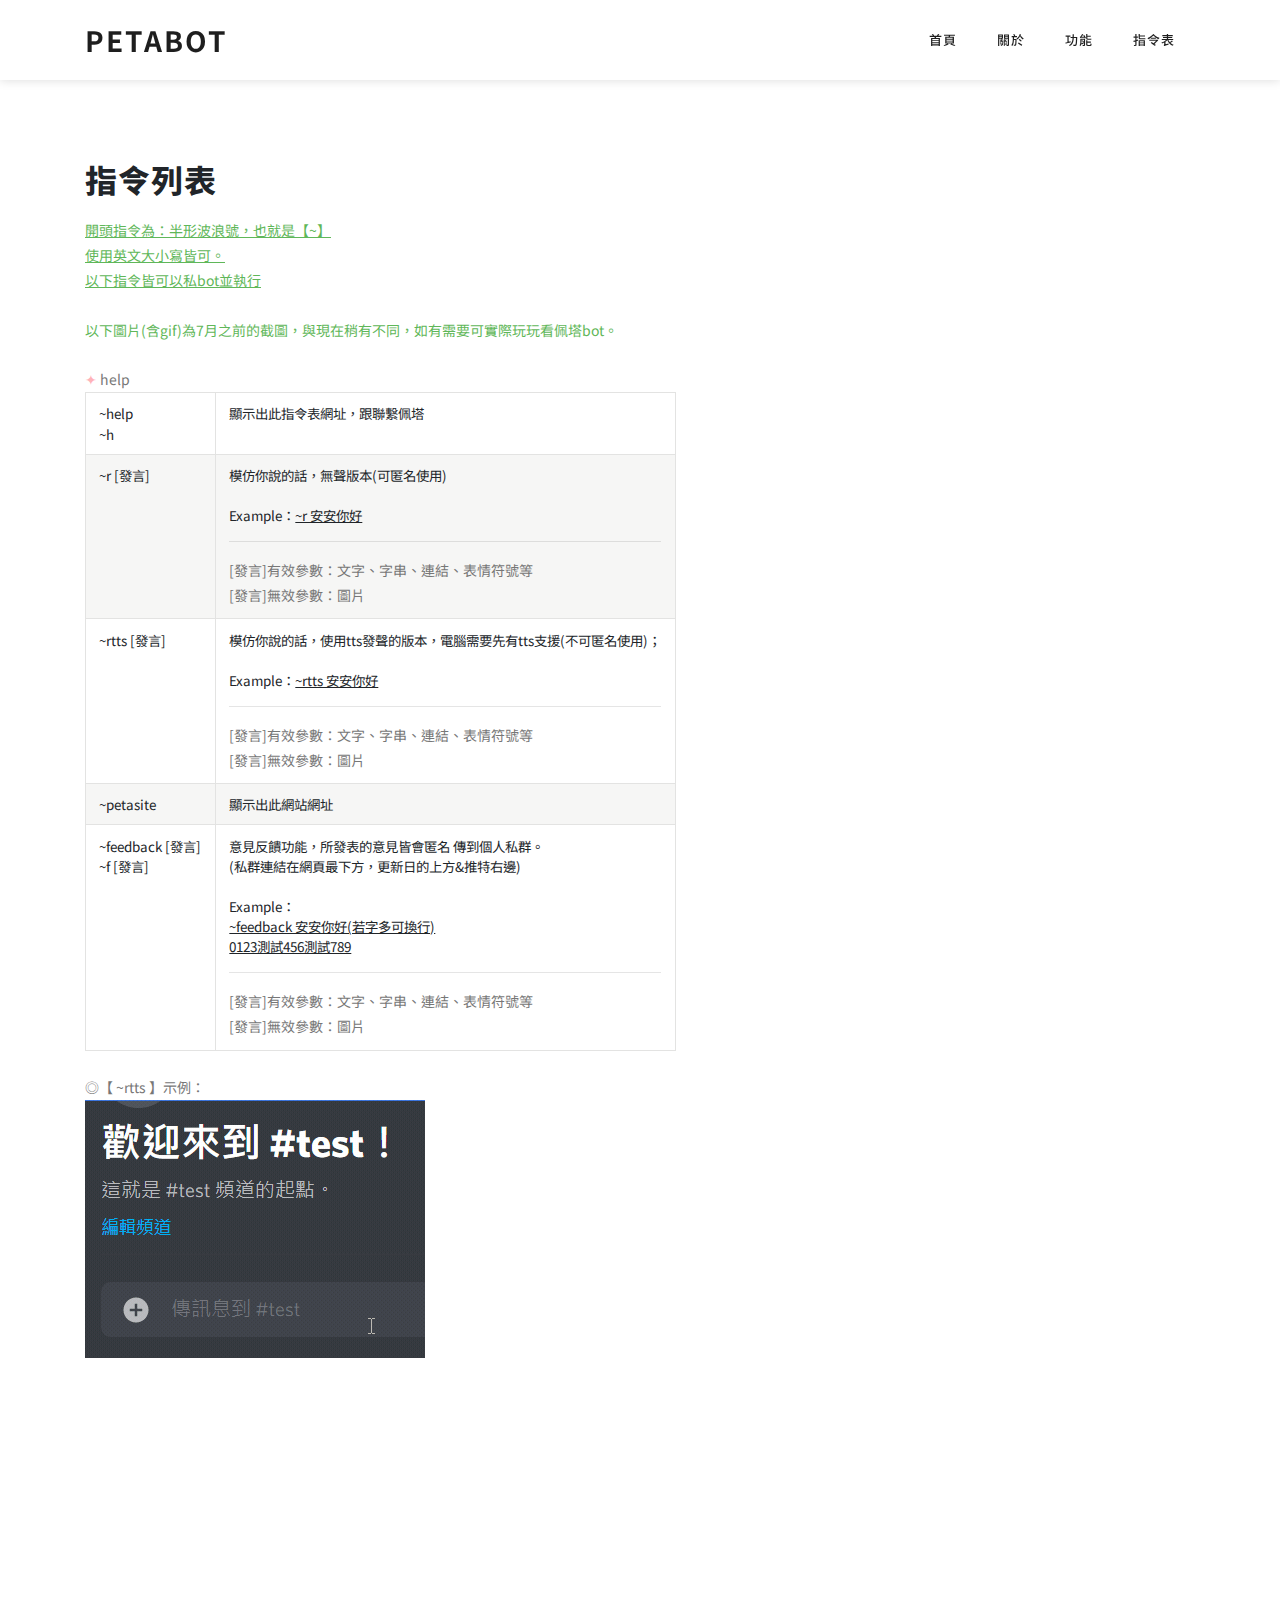
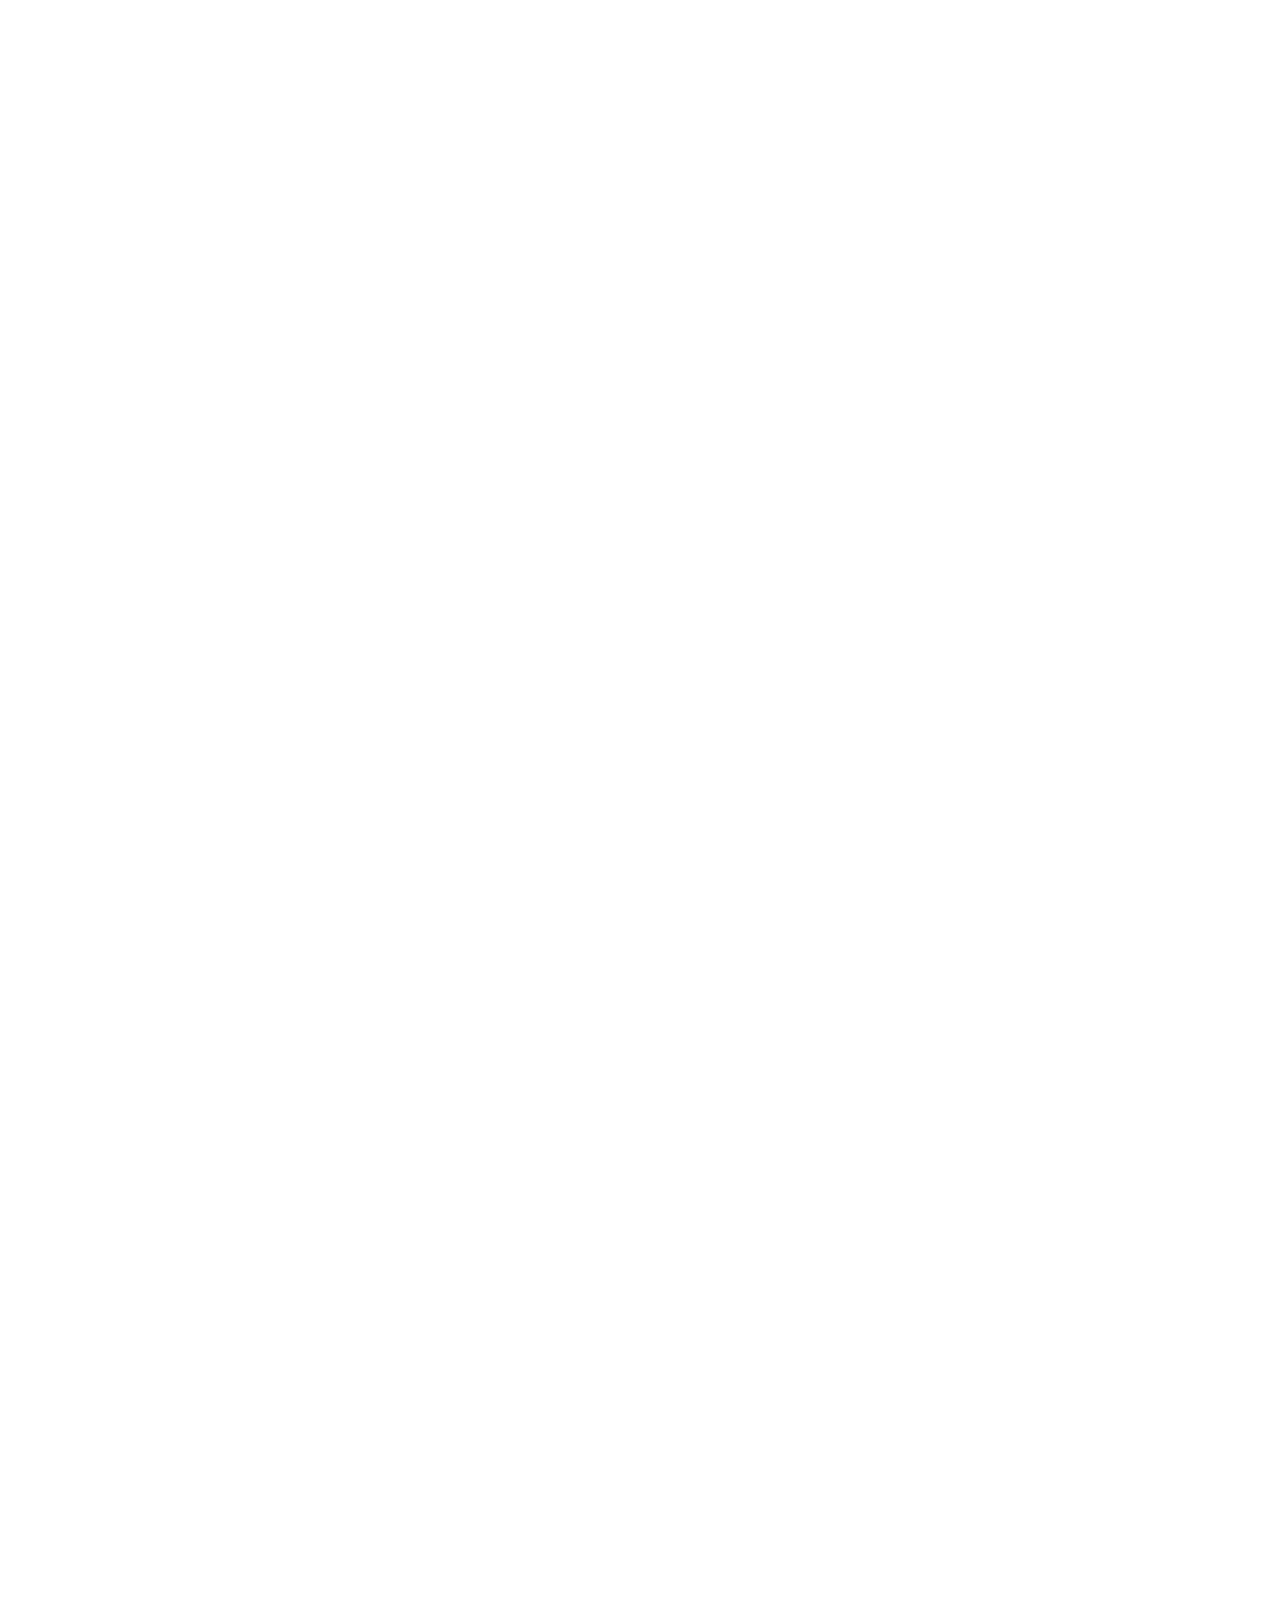
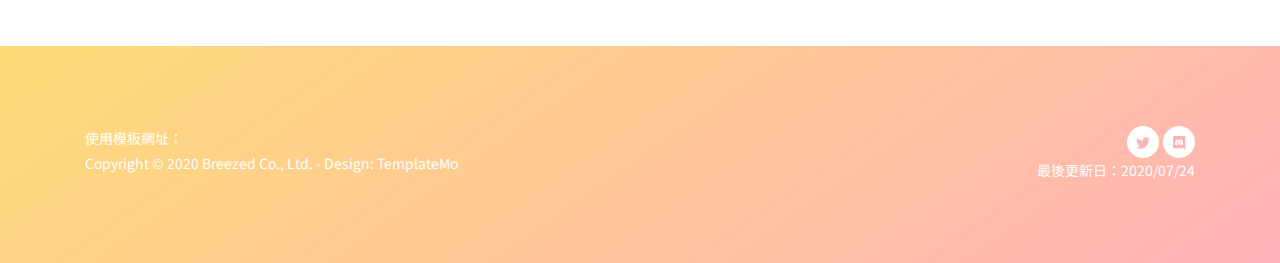
==== commit ba1deb9f: "add commands' aliases" ====
--- a/commands.html
+++ b/commands.html
@@ -97,7 +97,8 @@
             <h2>指令列表</h2>
             <p style="color: #5fb759;"><u>開頭指令為：半形波浪號，也就是【~】<br>
                 使用英文大小寫皆可。<br>
-                以下指令皆可以私bot並執行</u></p>
+                以下指令皆可以私bot並執行</u><br><br>
+                以下圖片(含gif)為7月之前的截圖，與現在稍有不同，如有需要可實際玩玩看佩塔bot。</p>
             <br>
         </div>
         <div class="container" id="help" data-scroll-reveal="enter right move 30px over 0.6s after 0.4s">
@@ -106,28 +107,33 @@
                 <table class="dcf-table dcf-table-responsive dcf-table-bordered dcf-table-striped dcf-w-100%">
                     <tbody>
                         <tr>
-                            <td>~help</td>
+                            <td>~help<br>~h</td>
                             <td>顯示出此指令表網址，跟聯繫佩塔</td>
                         </tr>
                         <tr>
-                            <td>~r [發言]<br>~rtts [發言]</td>
-                            <td>模仿你說的話。<br>
-                                rtts是會使用tts發聲的版本，電腦需要先有tts支援(不可匿名使用)；<br>
-                                r則是一般模仿(無聲)(可匿名使用)
-                                <br>Example：~r 安安你好<hr>
+                            <td>~r [發言]</td>
+                            <td>模仿你說的話，無聲版本(可匿名使用)<br>
+                                <br>Example：<u>~r 安安你好</u><hr>
                                 <p>[發言]有效參數：文字、字串、連結、表情符號等</p>
                                 <p>[發言]無效參數：圖片</p></td>
                         </tr>
                         <tr>
+                            <td>~rtts [發言]</td>
+                            <td>模仿你說的話，使用tts發聲的版本，電腦需要先有tts支援(不可匿名使用)；<br>
+                                <br>Example：<u>~rtts 安安你好</u><hr>
+                                <p>[發言]有效參數：文字、字串、連結、表情符號等</p>
+                                <p>[發言]無效參數：圖片</p></td>
+                        </tr>
+                        <tr>
                             <td>~petasite</td>
                             <td>顯示出此網站網址</td>
                         </tr>
                         <tr>
-                            <td>~feedback [發言]</td>
+                            <td>~feedback [發言]<br>~f [發言]</td>
                             <td>意見反饋功能，所發表的意見皆會匿名 傳到個人私群。<br>
                                 (私群連結在網頁最下方，更新日的上方&推特右邊)<br>
-                                <br>Example：<br>~feedback 安安你好(若字多可換行)<br>
-                                0123測試456測試789<hr>
+                                <br>Example：<br><u>~feedback 安安你好(若字多可換行)<br>
+                                0123測試456測試789</u><hr>
                                 <p>[發言]有效參數：文字、字串、連結、表情符號等</p>
                                 <p>[發言]無效參數：圖片</p></td>
                         </tr>
@@ -151,7 +157,7 @@
                 <table class="dcf-table dcf-table-responsive dcf-table-bordered dcf-table-striped dcf-w-100%">
                     <tbody>
                         <tr>
-                            <td>~ssrlist</td>
+                            <td>~ssrlist<br>~ssr</td>
                             <td>SSR角色表</td>
                         </tr>
                         <tr>
@@ -159,22 +165,17 @@
                             <td>武器練技表(gamewith)</td>
                         </tr>
                         <tr>
-                            <td>~gbf_timeline</td>
+                            <td>~gbf_timeline<br>~event<br>~schedule<br>~sc</td>
                             <td>自製GBF時程表(google試算表)</td>
                         </tr>
                         <tr>
-                            <td style="word-break: keep-all;">~peta_1t [屬性]</td>
-                            <td>佩塔1t牛(EX+)的隊伍參考<br>
-                                [屬性]請填入各屬(中英皆可 不需中括號)
-                                <br>Example：~peta_1t 光<hr>
-                                <p>[屬性]有效參數：火 , 水 , 土 , 風 , 光 , 闇 , 暗 , fire , water , earth , wind , light , dark</p>
-                            </td>
-                        </tr>
-                        <tr>
-                            <td style="word-break: keep-all;">~peta_1t [屬性] FA</td>
-                            <td>用法同上，同時展示一般編成與FULLAUTO編成
-                                <br>Example：~peta_1t 光 FA<hr>
-                                <p>[屬性]有效參數：水 , 光 , water , light</p>
+                            <td style="word-break: keep-all;">~peta_1t [屬性]<br>~1t [屬性]<br>~ex+ [屬性]</td>
+                            <td>佩塔1t牛(EX+)的隊伍參考，[屬性]欄位請填入各屬(中英皆可 不需中括號)<br>
+                                若屬性結尾直接加上FA，則會出現FULLAUTO編成(FA兩字也可小寫)<br>
+                                不加[屬性]或[屬性]輸入錯誤則會出現指令說明示範(如下圖)。<br>
+                                <br>Example：<u>~peta_1t fire</u> | <u>~ex+ 光FA</u><hr>
+                                <p>[屬性]有效參數-一般編成：火 , 水 , 土 , 風 , 光 , 闇 , 暗 , fire , water , earth , wind , light , dark<br>
+                                    [屬性]有效參數-FA編成：水FA , 光FA , waterFA , lightFA</p>
                             </td>
                         </tr>
                     </tbody>
@@ -196,11 +197,11 @@
                 <table class="dcf-table dcf-table-responsive dcf-table-bordered dcf-table-striped dcf-w-100%">
                     <tbody>
                         <tr>
-                            <td >~rank</td>
+                            <td >~rank<br>~rk</td>
                             <td>角色RANK推薦表(E夢,無羽)</td>
                         </tr>
                         <tr>
-                            <td>~library</td>
+                            <td>~library<br>~lib</td>
                             <td>蘭德索爾圖書館(公連wiki)</td>
                         </tr>
                         <tr>
@@ -234,7 +235,7 @@
                             <li><a rel="nofollow" href="https://twitter.com/peta160904"><i class="fab fa-twitter"></i></a></li>
                             <li><a rel="nofollow" href="https://discord.gg/uTsfAFP"><i class="fab fa-discord"></i></a></li>
                         </ul>
-                        <p>最後更新日：2020/07/21</p>
+                        <p>最後更新日：2020/07/24</p>
                     </div>
                 </div>
             </div>
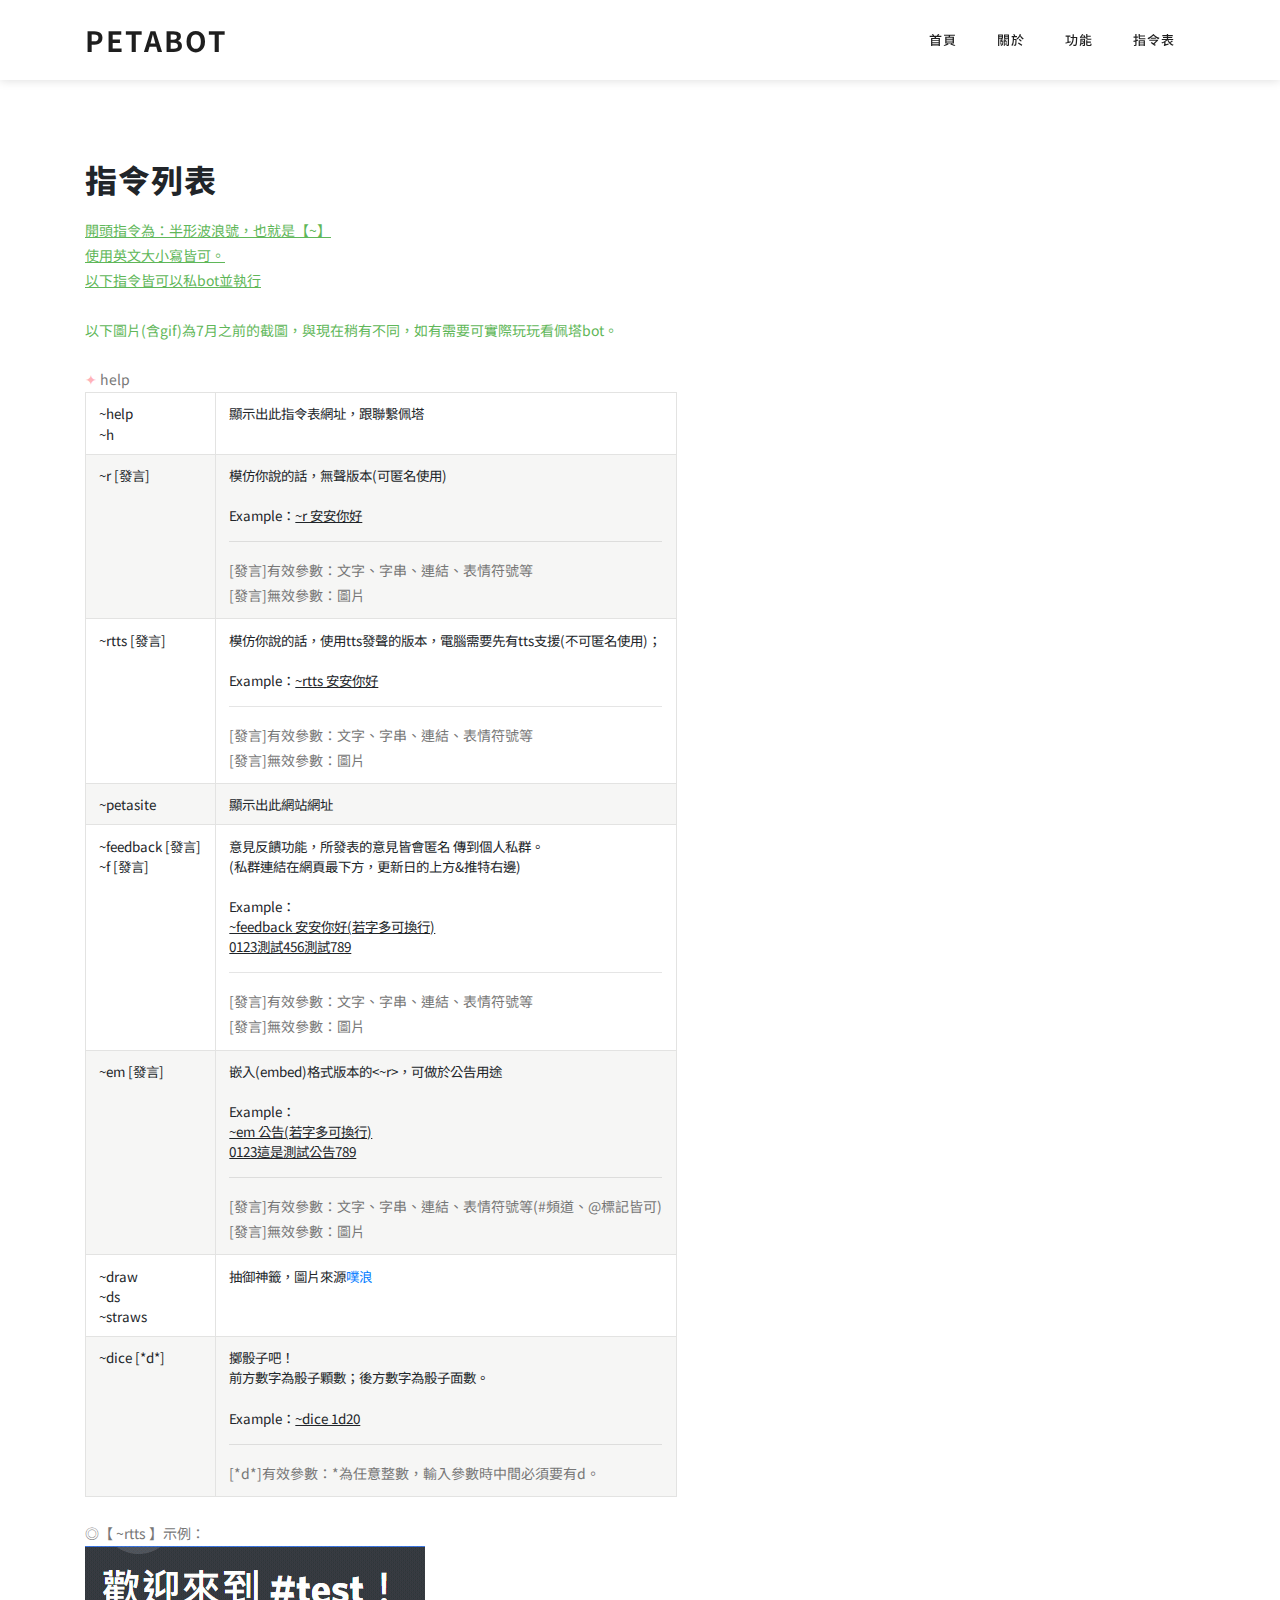
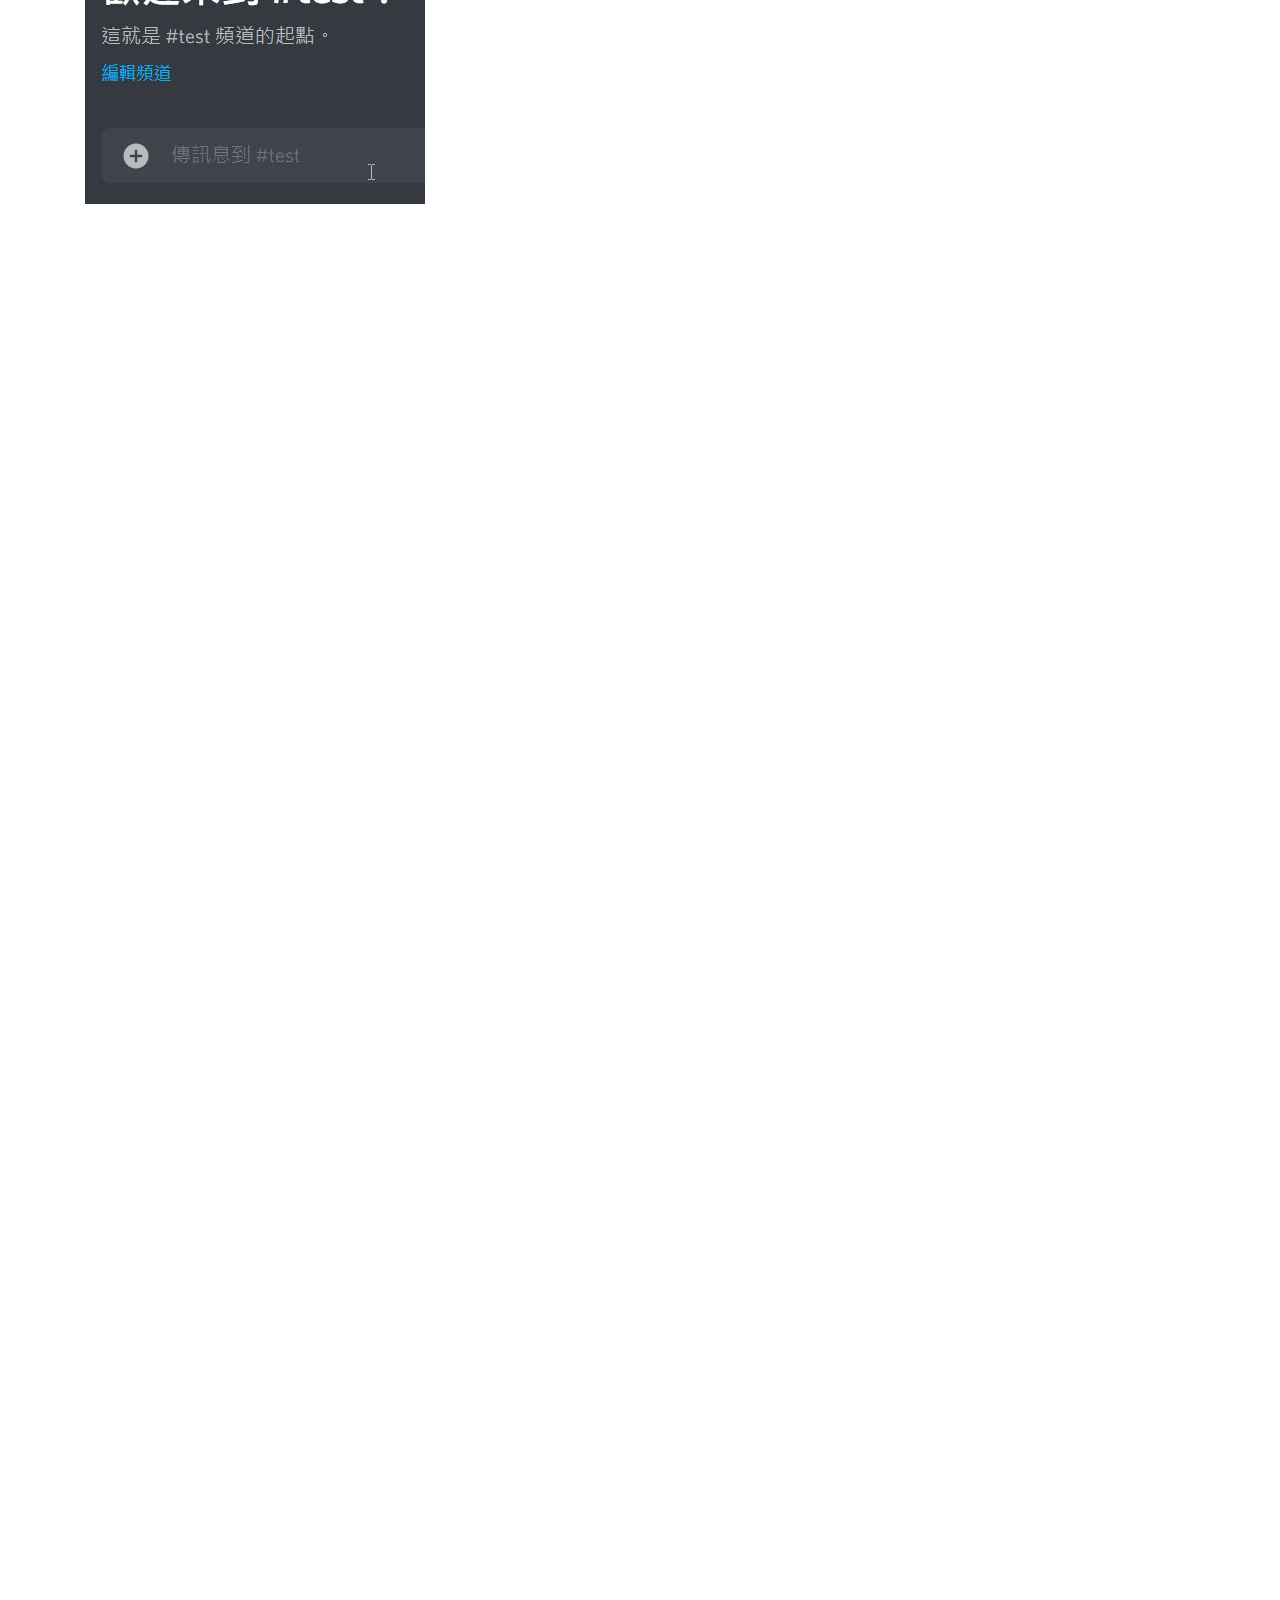
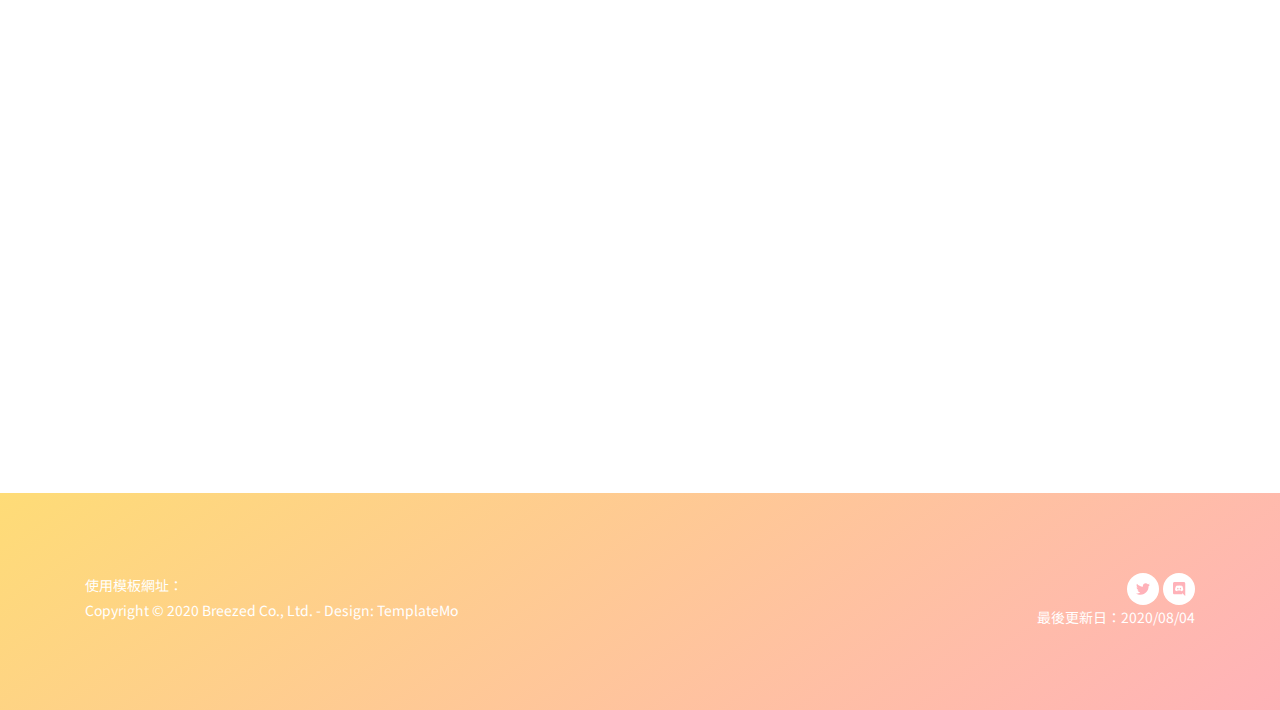
==== commit dcde0c60: "new commands-0804" ====
--- a/commands.html
+++ b/commands.html
@@ -137,6 +137,25 @@
                                 <p>[發言]有效參數：文字、字串、連結、表情符號等</p>
                                 <p>[發言]無效參數：圖片</p></td>
                         </tr>
+                        <tr>
+                            <td>~em [發言]</td>
+                            <td>嵌入(embed)格式版本的&lt;~r&gt;，可做於公告用途<br>
+                                <br>Example：<br><u>~em 公告(若字多可換行)<br>
+                                0123這是測試公告789</u><hr>
+                                <p>[發言]有效參數：文字、字串、連結、表情符號等(#頻道、@標記皆可)</p>
+                                <p>[發言]無效參數：圖片</p></td>
+                        </tr>
+                        <tr>
+                            <td>~draw<br>~ds<br>~straws</td>
+                            <td>抽御神籤，圖片來源<a href="https://www.plurk.com/p/nesmno">噗浪</a></td>
+                        </tr>
+                        <tr>
+                            <td>~dice [*d*]</td>
+                            <td>擲骰子吧！<br>
+                                前方數字為骰子顆數；後方數字為骰子面數。<br>
+                                <br>Example：<u>~dice 1d20</u><hr>
+                                <p>[*d*]有效參數：*為任意整數，輸入參數時中間必須要有d。</p>
+                        </tr>
                     </tbody>
                 </table>
                 <br>
@@ -235,7 +254,7 @@
                             <li><a rel="nofollow" href="https://twitter.com/peta160904"><i class="fab fa-twitter"></i></a></li>
                             <li><a rel="nofollow" href="https://discord.gg/uTsfAFP"><i class="fab fa-discord"></i></a></li>
                         </ul>
-                        <p>最後更新日：2020/07/24</p>
+                        <p>最後更新日：2020/08/04</p>
                     </div>
                 </div>
             </div>
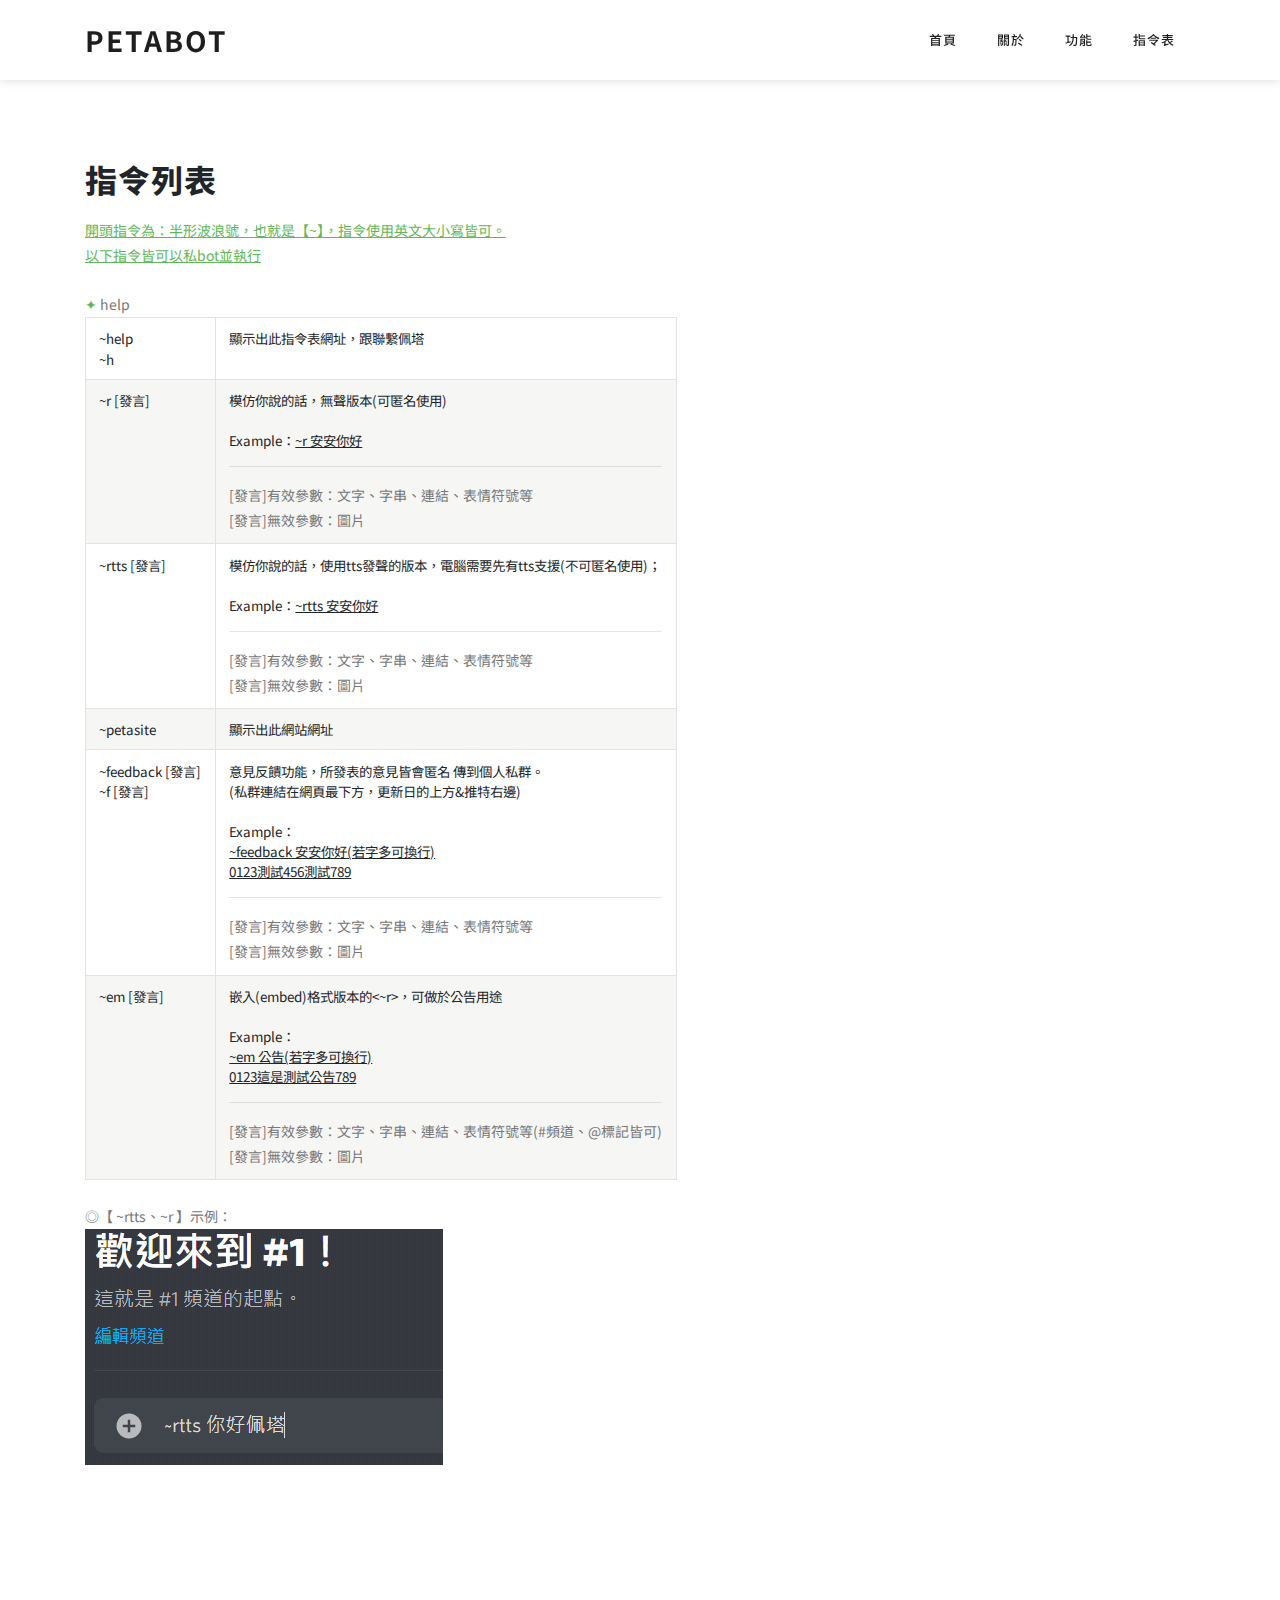
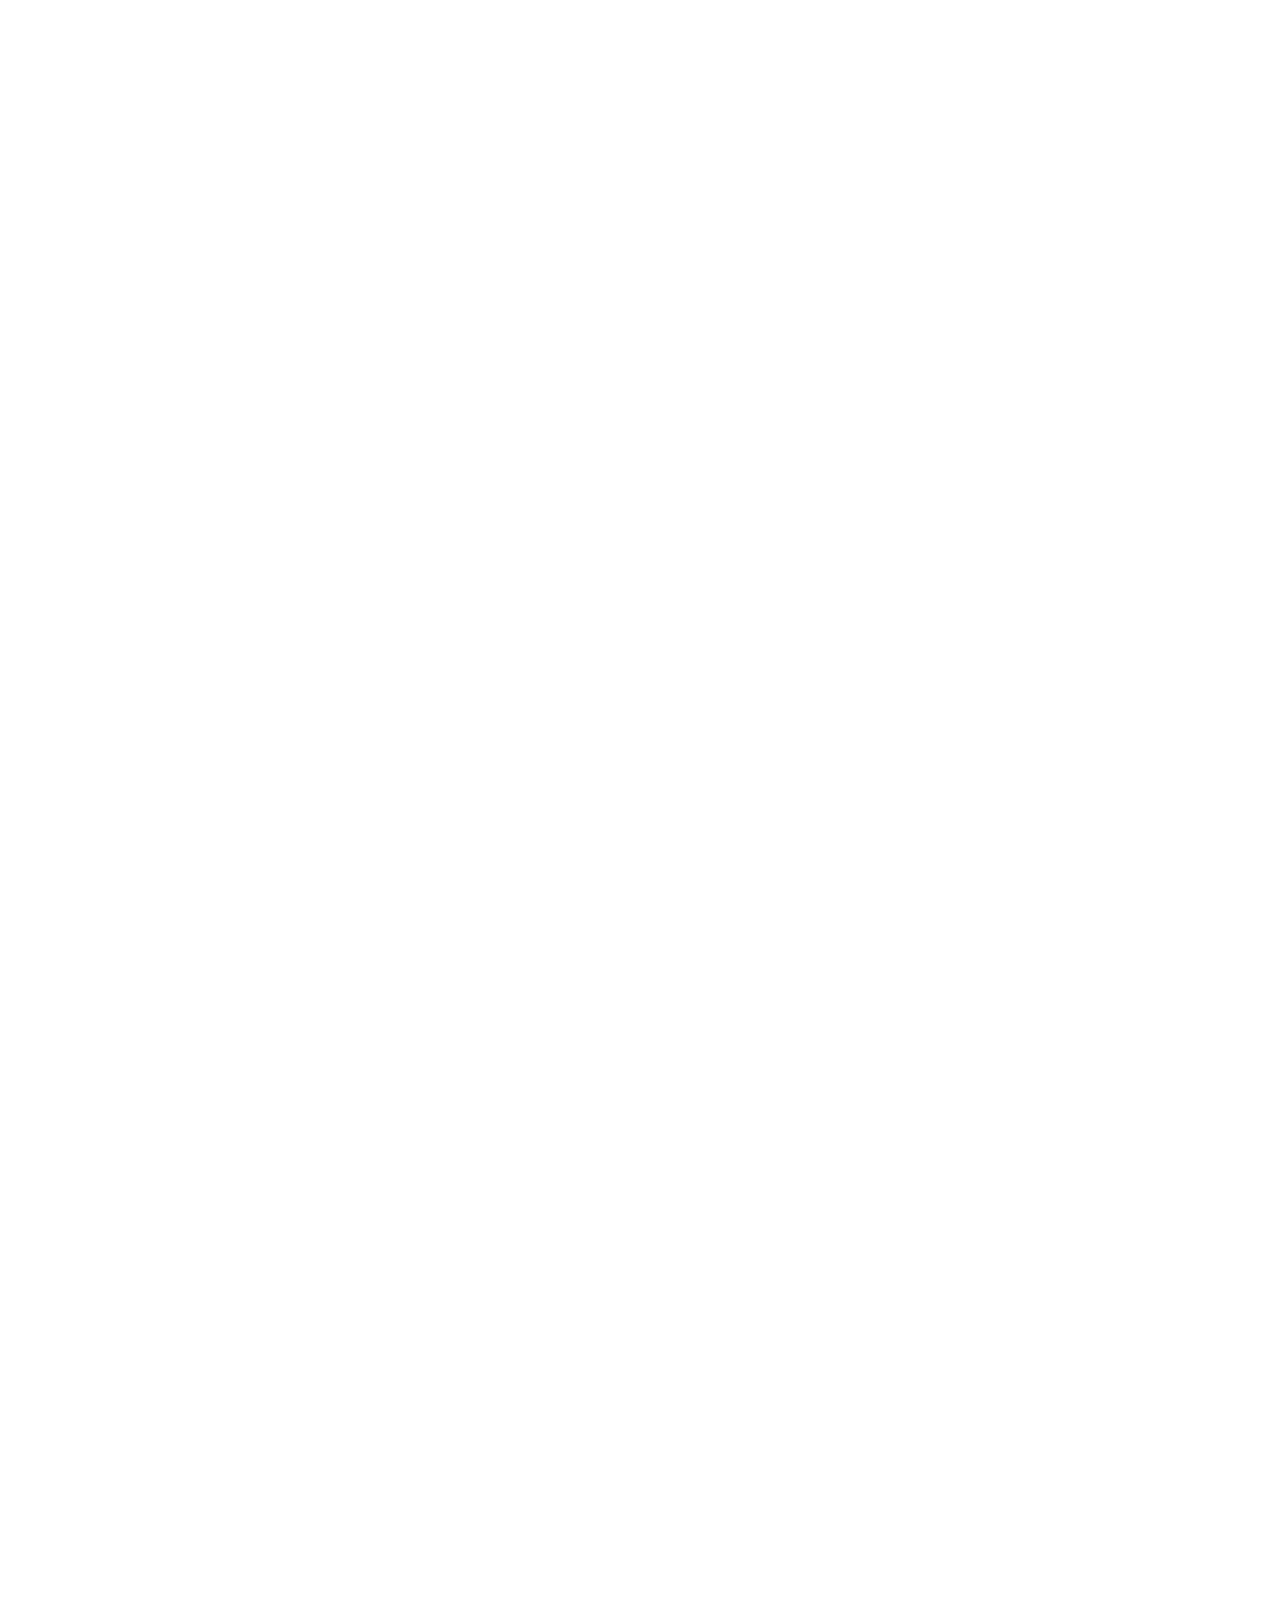
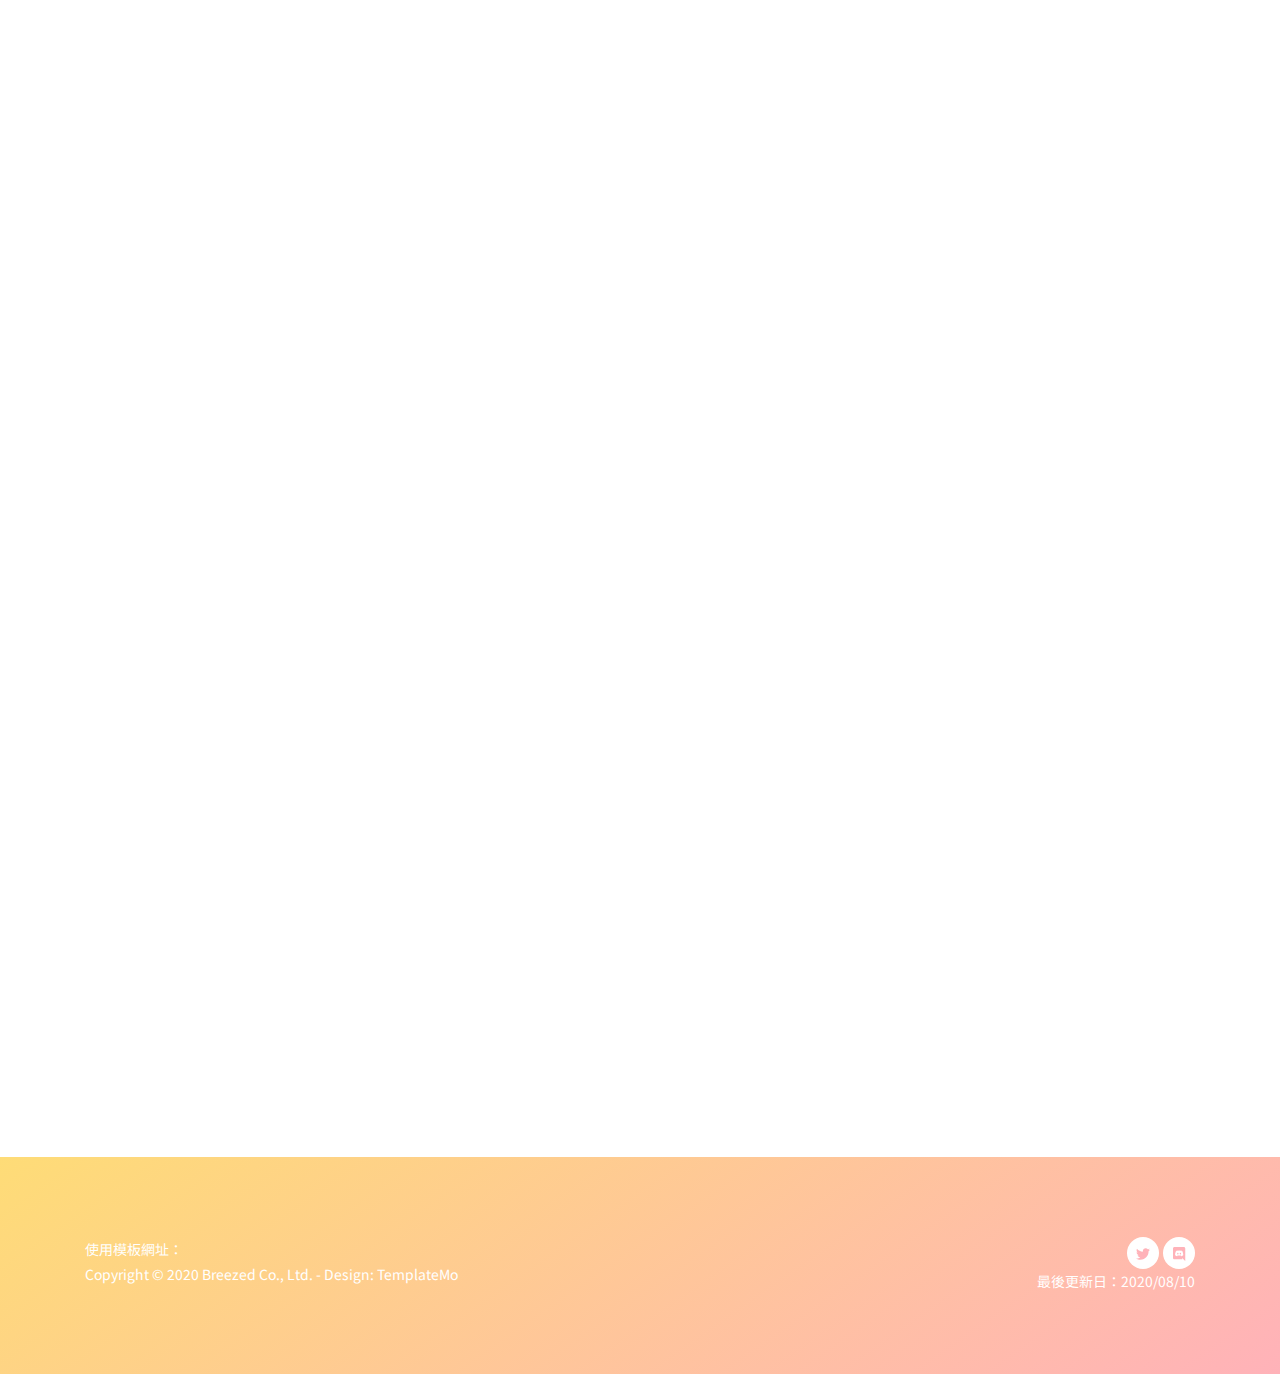
==== commit b883f2a2: "new commands-fun" ====
--- a/commands.html
+++ b/commands.html
@@ -95,15 +95,14 @@
     
         <div class="container">
             <h2>指令列表</h2>
-            <p style="color: #5fb759;"><u>開頭指令為：半形波浪號，也就是【~】<br>
-                使用英文大小寫皆可。<br>
-                以下指令皆可以私bot並執行</u><br><br>
-                以下圖片(含gif)為7月之前的截圖，與現在稍有不同，如有需要可實際玩玩看佩塔bot。</p>
+            <p style="color: #5fb759;"><u>開頭指令為：半形波浪號，也就是【~】，指令使用英文大小寫皆可。<br>
+                以下指令皆可以私bot並執行</u>
+            </p>
             <br>
         </div>
         <div class="container" id="help" data-scroll-reveal="enter right move 30px over 0.6s after 0.4s">
             <div >
-                <p><a style="color: #ffb2b9;">✦</a> help</p>
+                <p><a style="color: #5fb759;">✦</a> help</p>
                 <table class="dcf-table dcf-table-responsive dcf-table-bordered dcf-table-striped dcf-w-100%">
                     <tbody>
                         <tr>
@@ -145,34 +144,24 @@
                                 <p>[發言]有效參數：文字、字串、連結、表情符號等(#頻道、@標記皆可)</p>
                                 <p>[發言]無效參數：圖片</p></td>
                         </tr>
-                        <tr>
-                            <td>~draw<br>~ds<br>~straws</td>
-                            <td>抽御神籤，圖片來源<a href="https://www.plurk.com/p/nesmno">噗浪</a></td>
-                        </tr>
-                        <tr>
-                            <td>~dice [*d*]</td>
-                            <td>擲骰子吧！<br>
-                                前方數字為骰子顆數；後方數字為骰子面數。<br>
-                                <br>Example：<u>~dice 1d20</u><hr>
-                                <p>[*d*]有效參數：*為任意整數，輸入參數時中間必須要有d。</p>
-                        </tr>
+                        
                     </tbody>
                 </table>
                 <br>
                 <p>
-                    ◎【 ~rtts 】示例：
+                    ◎【 ~rtts、~r 】示例：
                 </p>
                 <img src="assets/images/rtts.gif" alt="rtts">
             </div>
         </div>
     
     </section>
-    <!-- ***** Commands Area End ***** -->
+    
     <section class="section" id="GBF">
         
         <div class="container" id="GBF" data-scroll-reveal="enter right move 30px over 0.6s after 0.4s">
             <div>
-                <p><a style="color: #fedc77;">✦</a> GBF</p>
+                <p><a style="color: #ffb2b9;">✦</a> GBF</p>
                 <table class="dcf-table dcf-table-responsive dcf-table-bordered dcf-table-striped dcf-w-100%">
                     <tbody>
                         <tr>
@@ -212,7 +201,7 @@
         
         <div class="container" id="PCR" data-scroll-reveal="enter right move 30px over 0.6s after 0.4s">
             <div>
-                <p><a style="color: #9ce02d;">✦</a> PCR</p>
+                <p><a style="color: #fedc77;">✦</a> PCR</p>
                 <table class="dcf-table dcf-table-responsive dcf-table-bordered dcf-table-striped dcf-w-100%">
                     <tbody>
                         <tr>
@@ -233,9 +222,67 @@
         
         </div>
         
-       
     </section>
-    
+    <section class="section" id="FUN">
+        
+        <div class="container" id="FUN" data-scroll-reveal="enter right move 30px over 0.6s after 0.4s">
+            <div>
+                <p><a style="color: #9ce02d;">✦</a> FUN</p>
+                <table class="dcf-table dcf-table-responsive dcf-table-bordered dcf-table-striped dcf-w-100%">
+                    <p>
+                        <a style="color: #ff0000;">[關鍵字系列]</a>：代表的是只要在訊息內打出這個字詞，bot就會有反應，無須開頭指令。<br>
+                        <a style="color: #7700ff;">[貼圖系列]</a>：只會回你圖片，歡迎有需要的人投稿。
+                    </p>
+                    <br>
+                    <tbody>
+                        <tr>
+                            <td>~draw<br>~ds<br>~straws</td>
+                            <td>抽御神籤，圖片來源<a href="https://www.plurk.com/p/nesmno">噗浪</a></td>
+                        </tr>
+                        <tr>
+                            <td>~dice [*d*]</td>
+                            <td>擲骰子吧！<br>
+                                前方數字為骰子顆數；後方數字為骰子面數。<br>
+                                <br>Example：<u>~dice 1d20</u><hr>
+                                <p>[*d*]有效參數：*為任意整數，輸入參數時中間必須要有d。</p>
+                        </tr>
+                        <tr>
+                            <td>召喚佩塔</td>
+                            <td><b style="color: #ff0000;">[關鍵字系列]</b><br>
+                                顯示出類似&lt;~h&gt;的崁入訊息(開頭稍有不同)</td>
+                        </tr>
+                        <tr>
+                            <td>機率</td>
+                            <td><b style="color: #ff0000;">[關鍵字系列]</b><br>
+                                回答你百分比的數字，範圍是0%~100%
+                            </td>
+                        </tr>
+                        <tr>
+                            <td>是否<br>是不是<br>484<br>是...嗎</td>
+                            <td><b style="color: #ff0000;">[關鍵字系列]</b><br>
+                                回答你有關是否的選項
+                            </td>
+                        </tr>
+                        <tr>
+                            <td>~ok<br>~yes<br>~好<br>~cl3</td>
+                            <td><b style="color: #7700ff;">[貼圖系列]</b><br>
+                                <img src="assets/images/好.png" alt="好">
+                            </td>
+                        </tr>
+                        <tr>
+                            <td>~empty</td>
+                            <td><b style="color: #7700ff;">[貼圖系列]</b><br>
+                                <img src="assets/images/empty.png" alt="empty" >
+                            </td>
+                        </tr>
+                    </tbody>
+                </table>
+            </div>
+        
+        </div>
+        
+    </section>
+    <!-- ***** Commands Area End ***** -->
     <!-- ***** Footer Start ***** -->
     <footer>
         <div class="container">
@@ -254,7 +301,7 @@
                             <li><a rel="nofollow" href="https://twitter.com/peta160904"><i class="fab fa-twitter"></i></a></li>
                             <li><a rel="nofollow" href="https://discord.gg/uTsfAFP"><i class="fab fa-discord"></i></a></li>
                         </ul>
-                        <p>最後更新日：2020/08/04</p>
+                        <p>最後更新日：2020/08/10</p>
                     </div>
                 </div>
             </div>
--- a/assets/css/templatemo-breezed.css
+++ b/assets/css/templatemo-breezed.css
@@ -1042,16 +1042,16 @@
 
 /*
 ---------------------------------------------
-commands-help, gbf, pcr
+commands-help, gbf, pcr, fun
 ---------------------------------------------
 */
 #commands{
   padding-top: 160px;
   padding-bottom: 20px;
-  margin-bottom: 60px;
-}
-
-#GBF{
+  margin-bottom: 20px;
+}
+
+#GBF , #PCR{
   margin-bottom: 20px;
   padding-bottom: 20px;
 }
@@ -1060,7 +1060,7 @@
  
 }
 
-#PCR{
+#FUN{
   padding-bottom: 70px;
 }
 
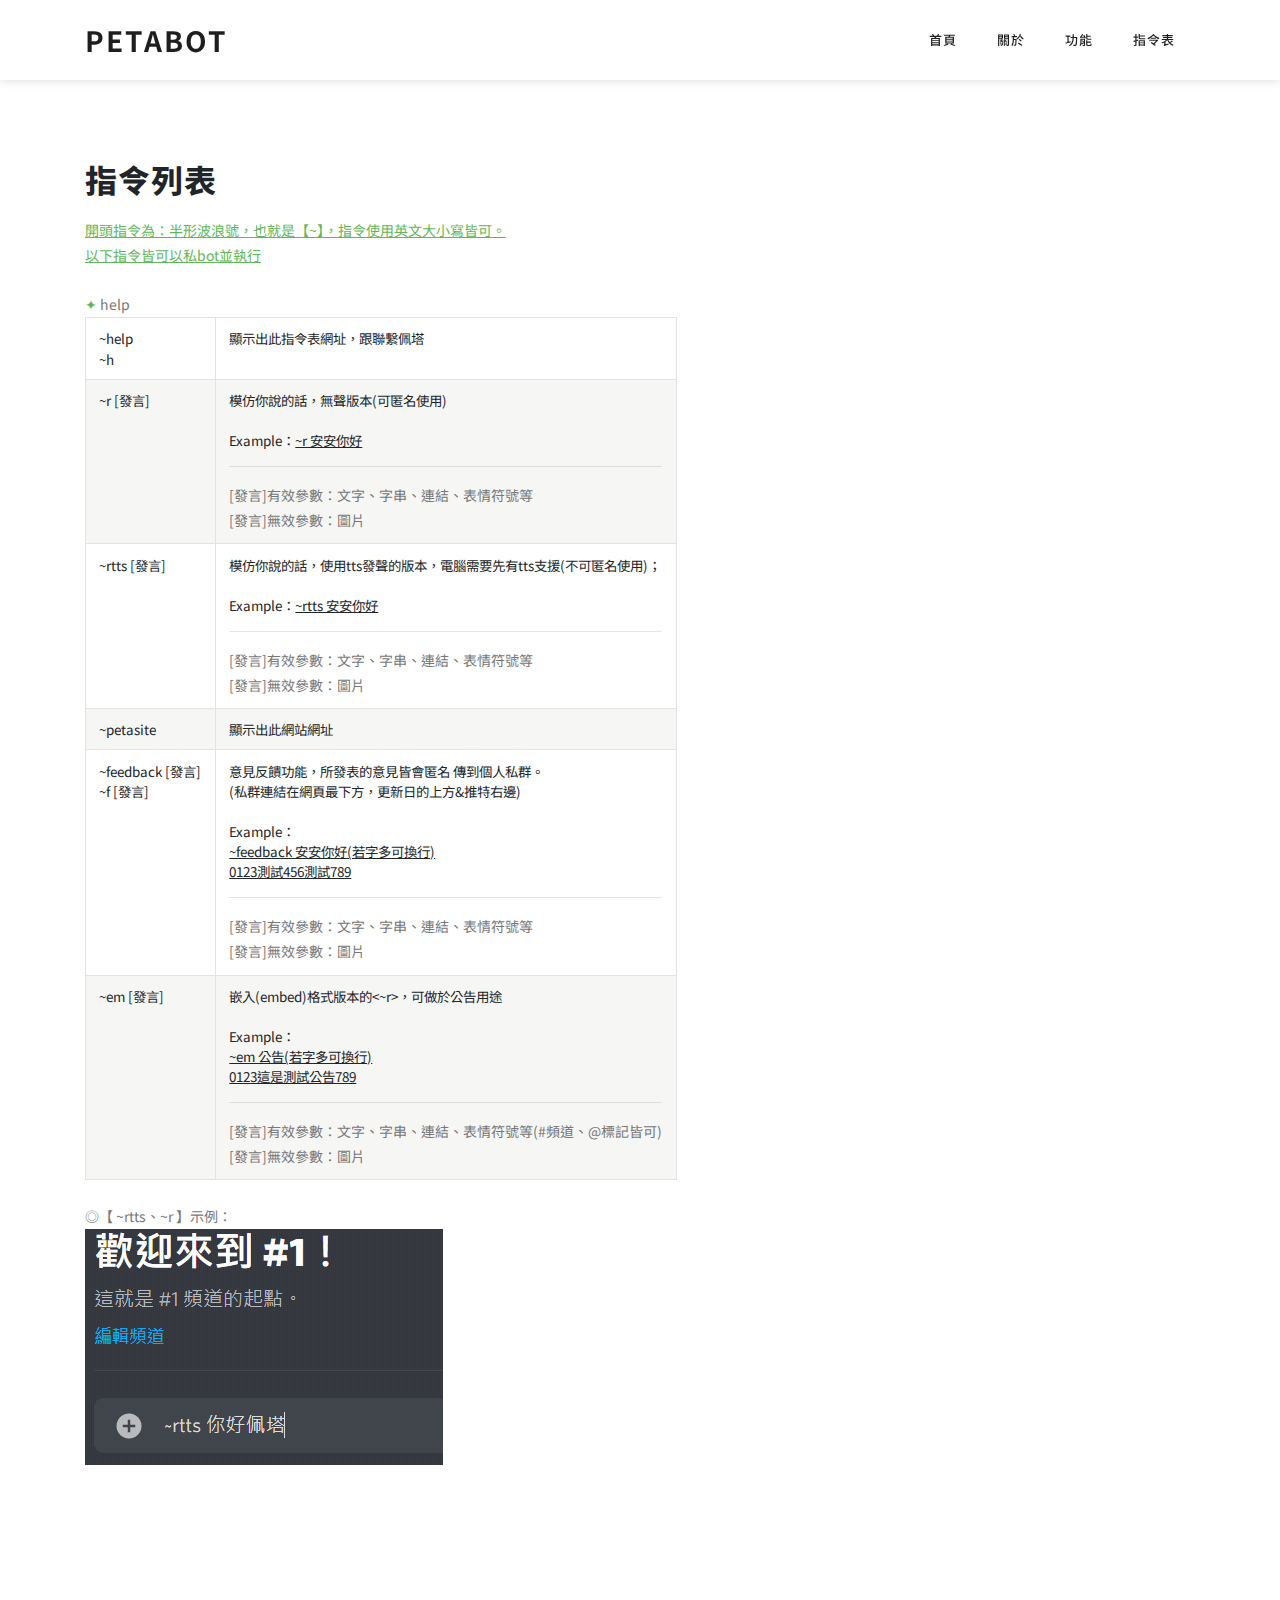
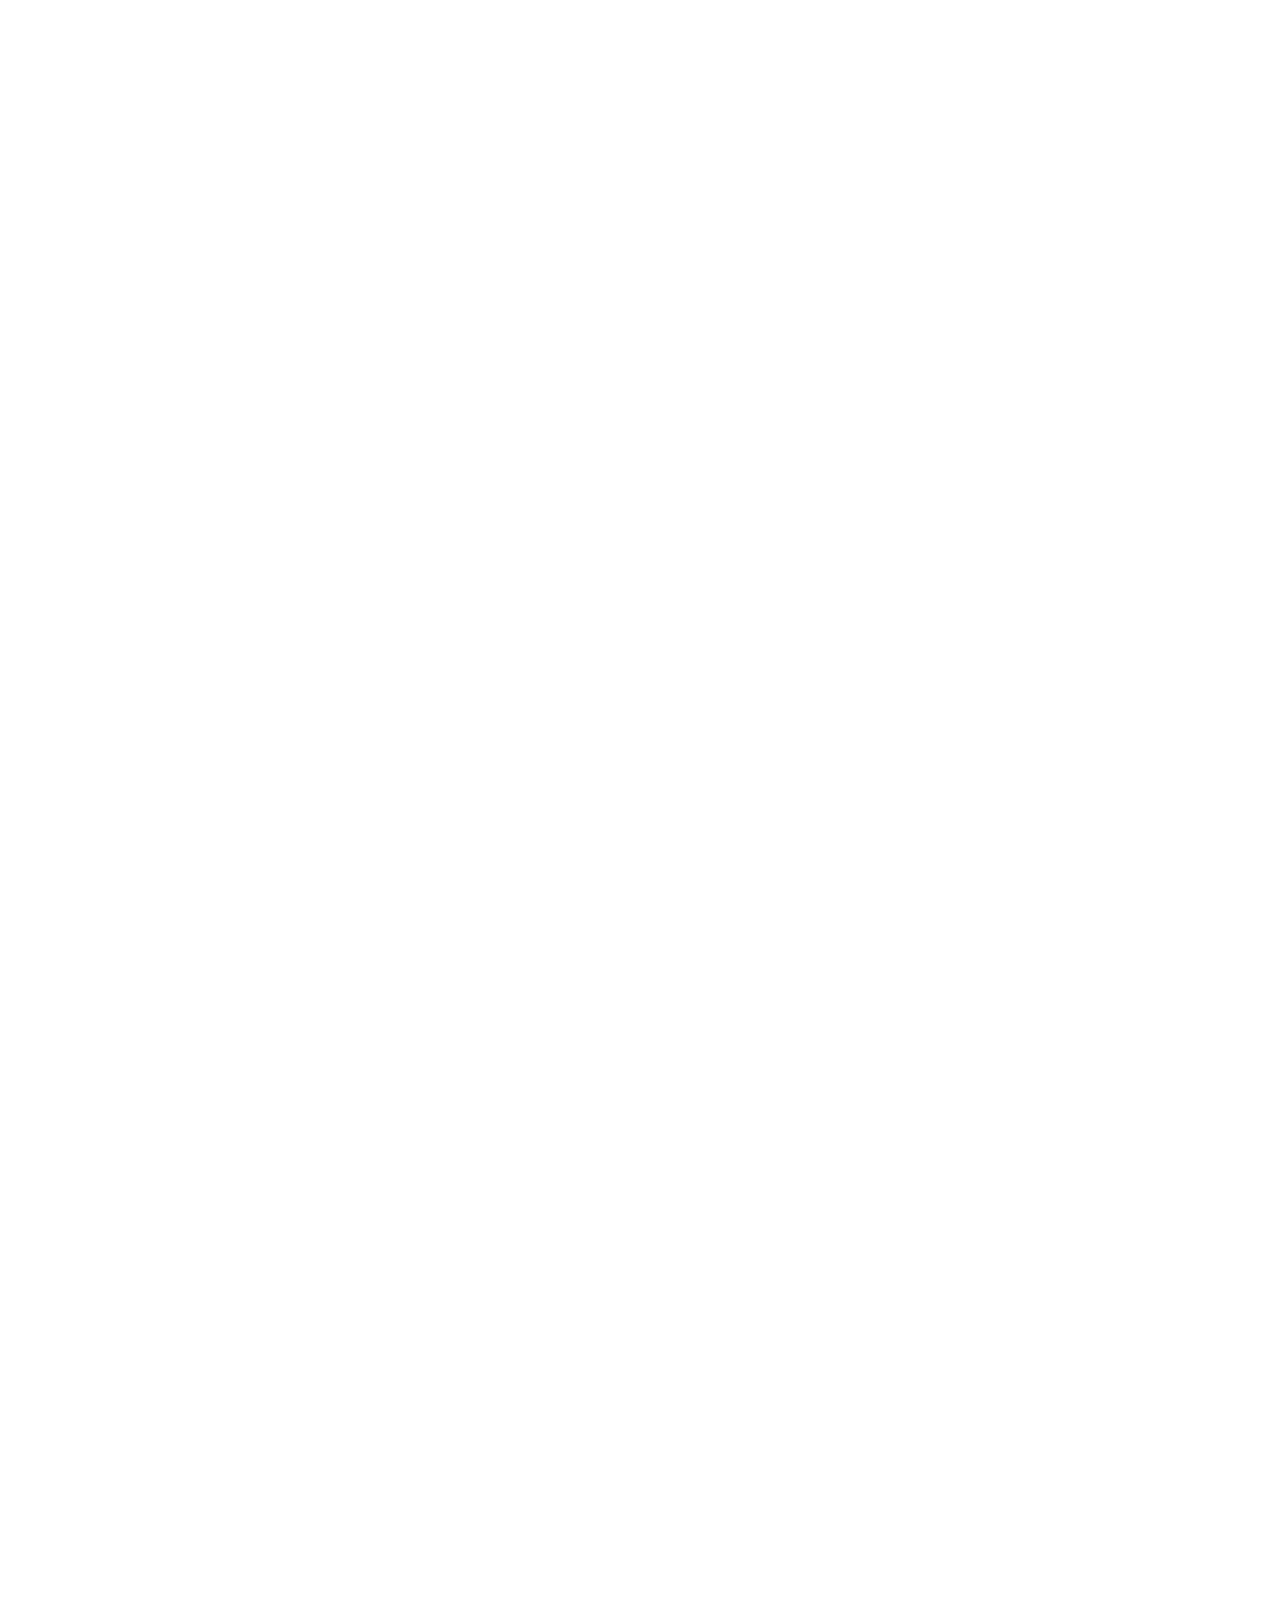
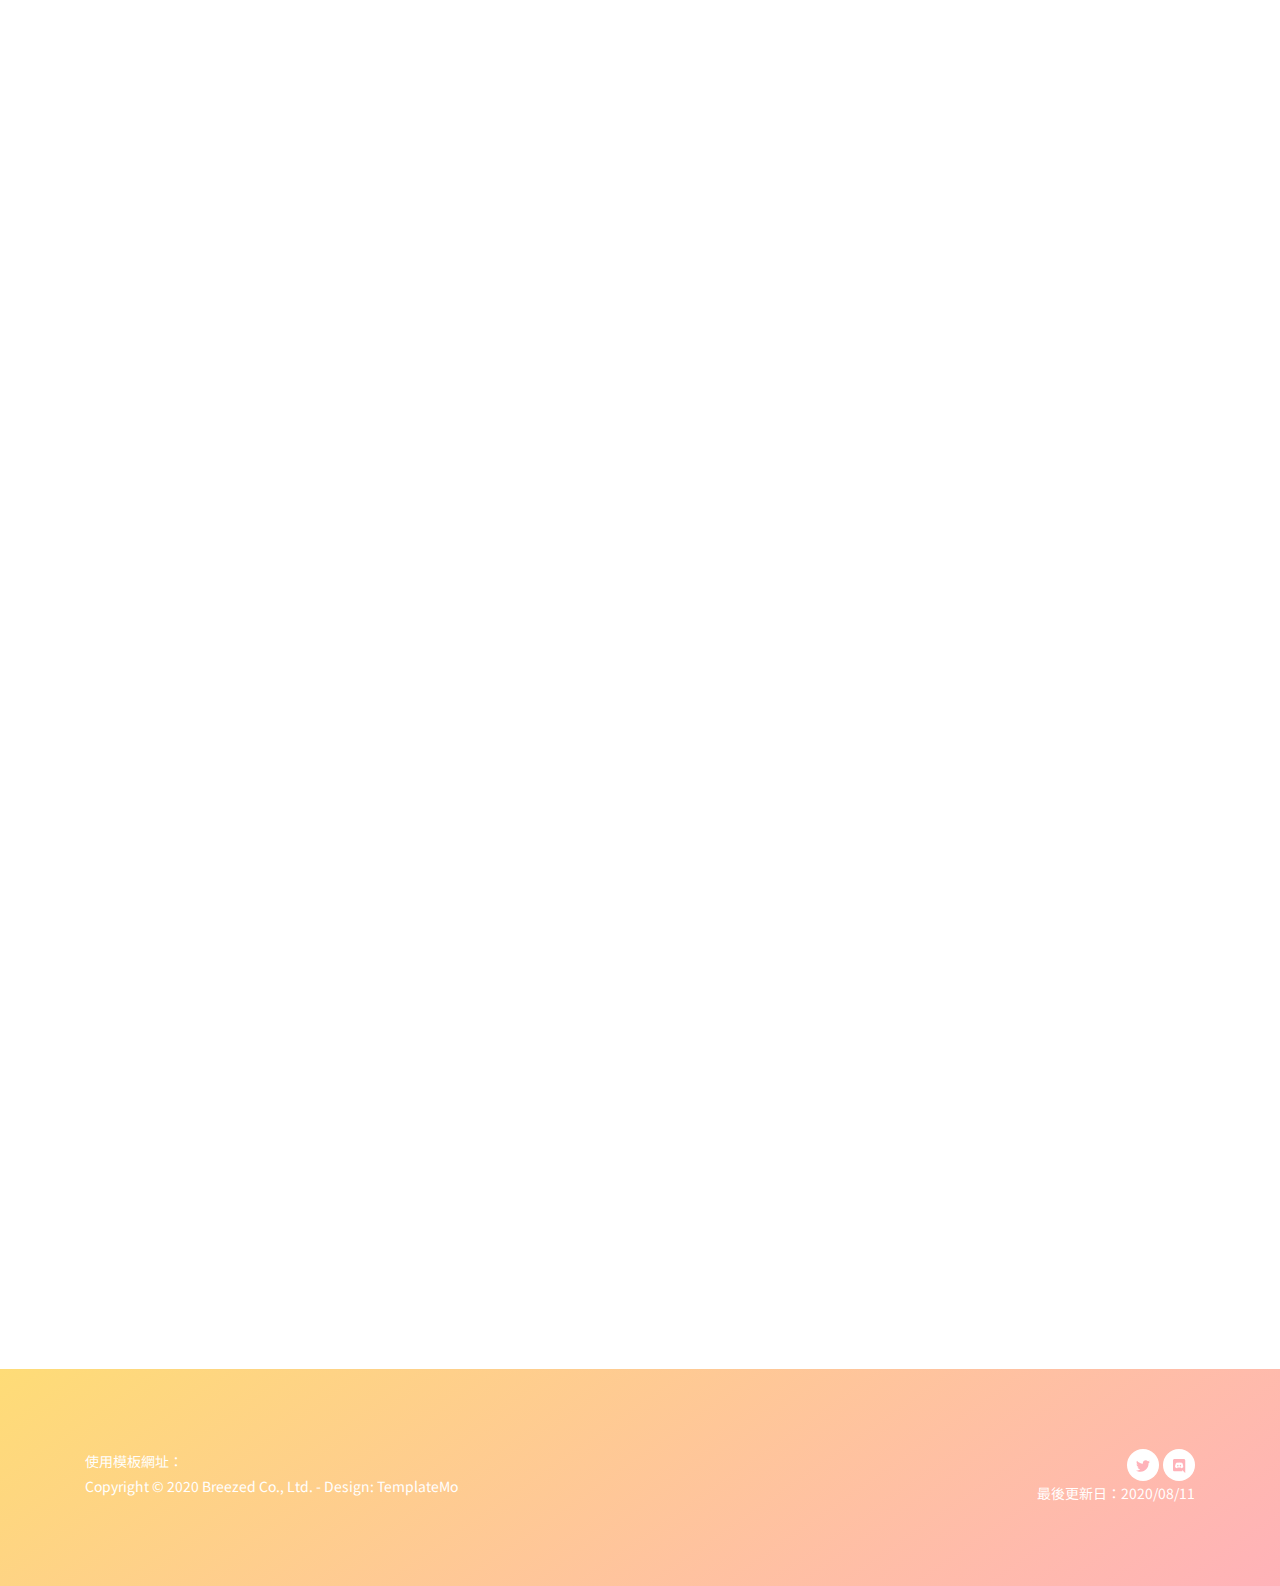
==== commit da5aa7ce: "earth 1t update" ====
--- a/commands.html
+++ b/commands.html
@@ -179,11 +179,12 @@
                         <tr>
                             <td style="word-break: keep-all;">~peta_1t [屬性]<br>~1t [屬性]<br>~ex+ [屬性]</td>
                             <td>佩塔1t牛(EX+)的隊伍參考，[屬性]欄位請填入各屬(中英皆可 不需中括號)<br>
-                                若屬性結尾直接加上FA，則會出現FULLAUTO編成(FA兩字也可小寫)<br>
+                                若屬性結尾直接加上FA或AT，則會出現FULLAUTO或AT編成(FA兩字也可小寫)<br>
                                 不加[屬性]或[屬性]輸入錯誤則會出現指令說明示範(如下圖)。<br>
                                 <br>Example：<u>~peta_1t fire</u> | <u>~ex+ 光FA</u><hr>
                                 <p>[屬性]有效參數-一般編成：火 , 水 , 土 , 風 , 光 , 闇 , 暗 , fire , water , earth , wind , light , dark<br>
-                                    [屬性]有效參數-FA編成：水FA , 光FA , waterFA , lightFA</p>
+                                    [屬性]有效參數-FA編成：水FA , 光FA , waterFA , lightFA<br>
+                                    [屬性]有效參數-AT編成：土FA , earthFA</p>
                             </td>
                         </tr>
                     </tbody>
@@ -301,7 +302,7 @@
                             <li><a rel="nofollow" href="https://twitter.com/peta160904"><i class="fab fa-twitter"></i></a></li>
                             <li><a rel="nofollow" href="https://discord.gg/uTsfAFP"><i class="fab fa-discord"></i></a></li>
                         </ul>
-                        <p>最後更新日：2020/08/10</p>
+                        <p>最後更新日：2020/08/11</p>
                     </div>
                 </div>
             </div>
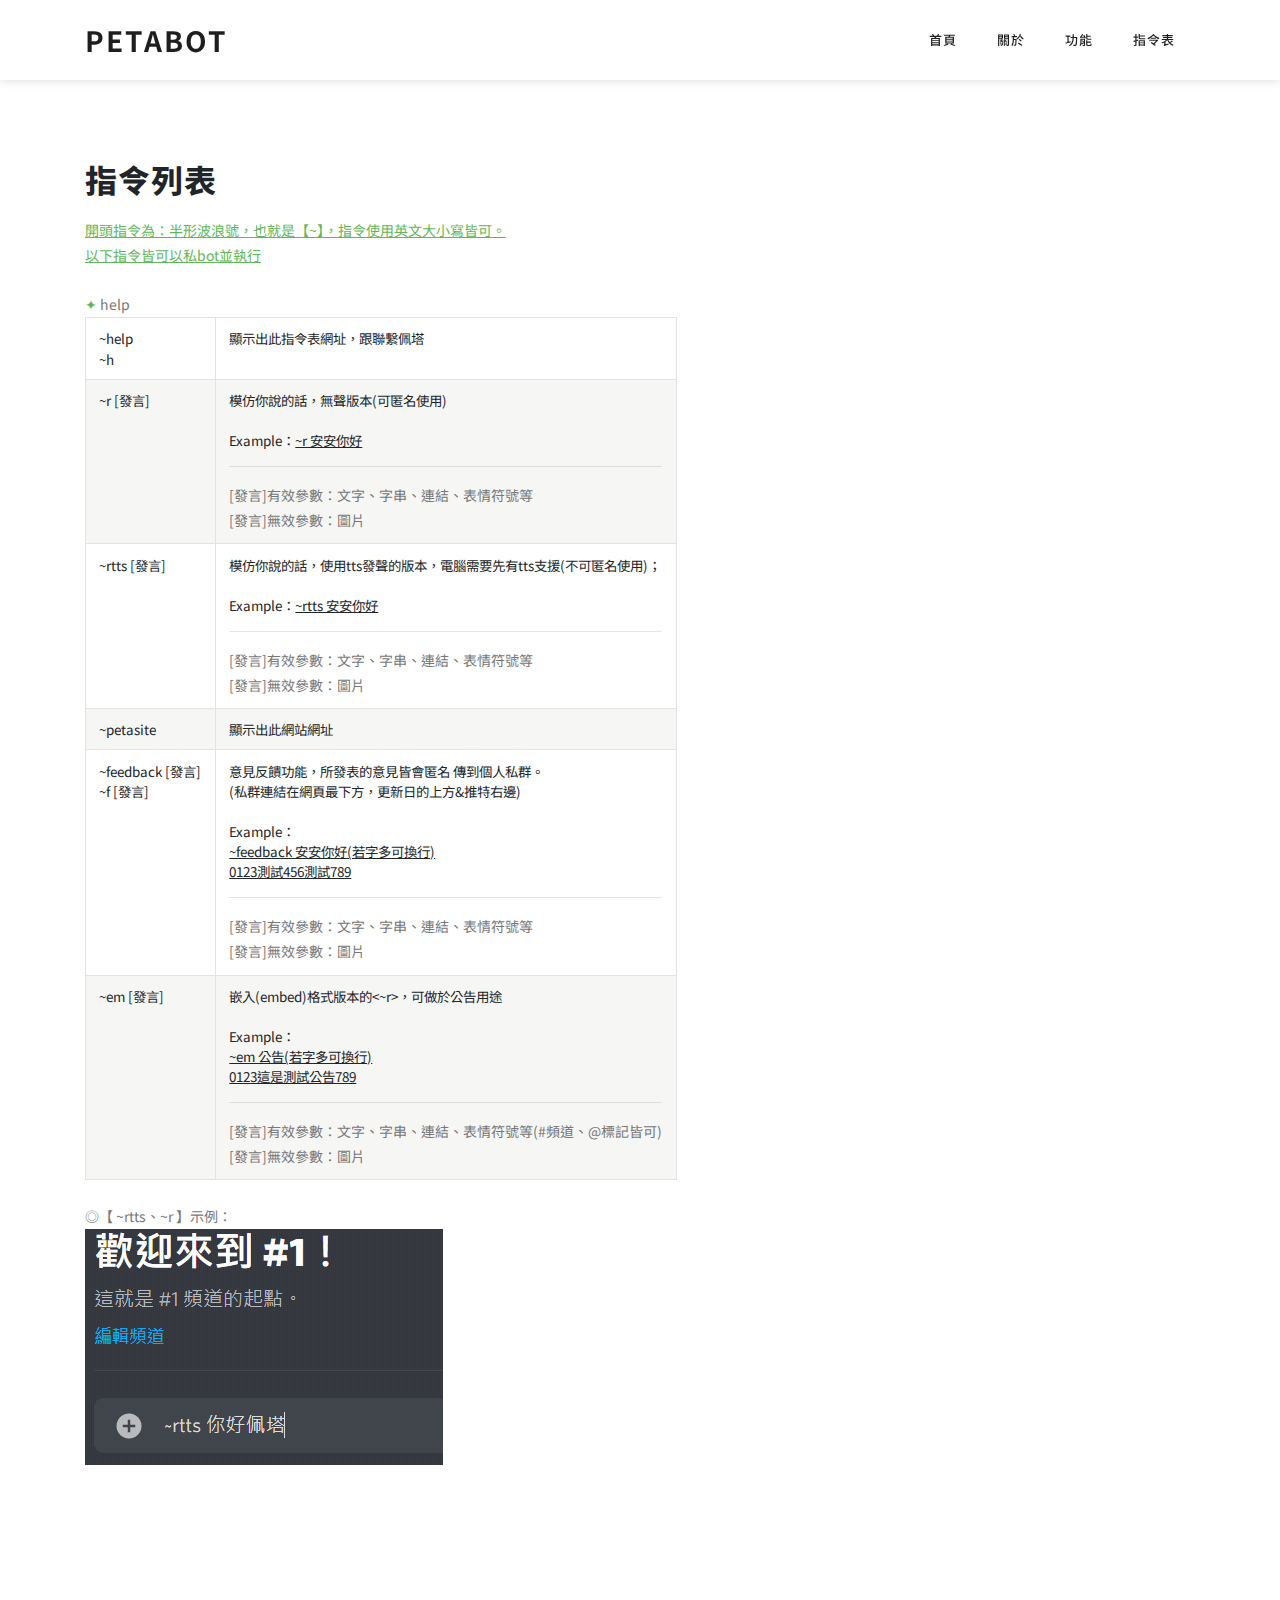
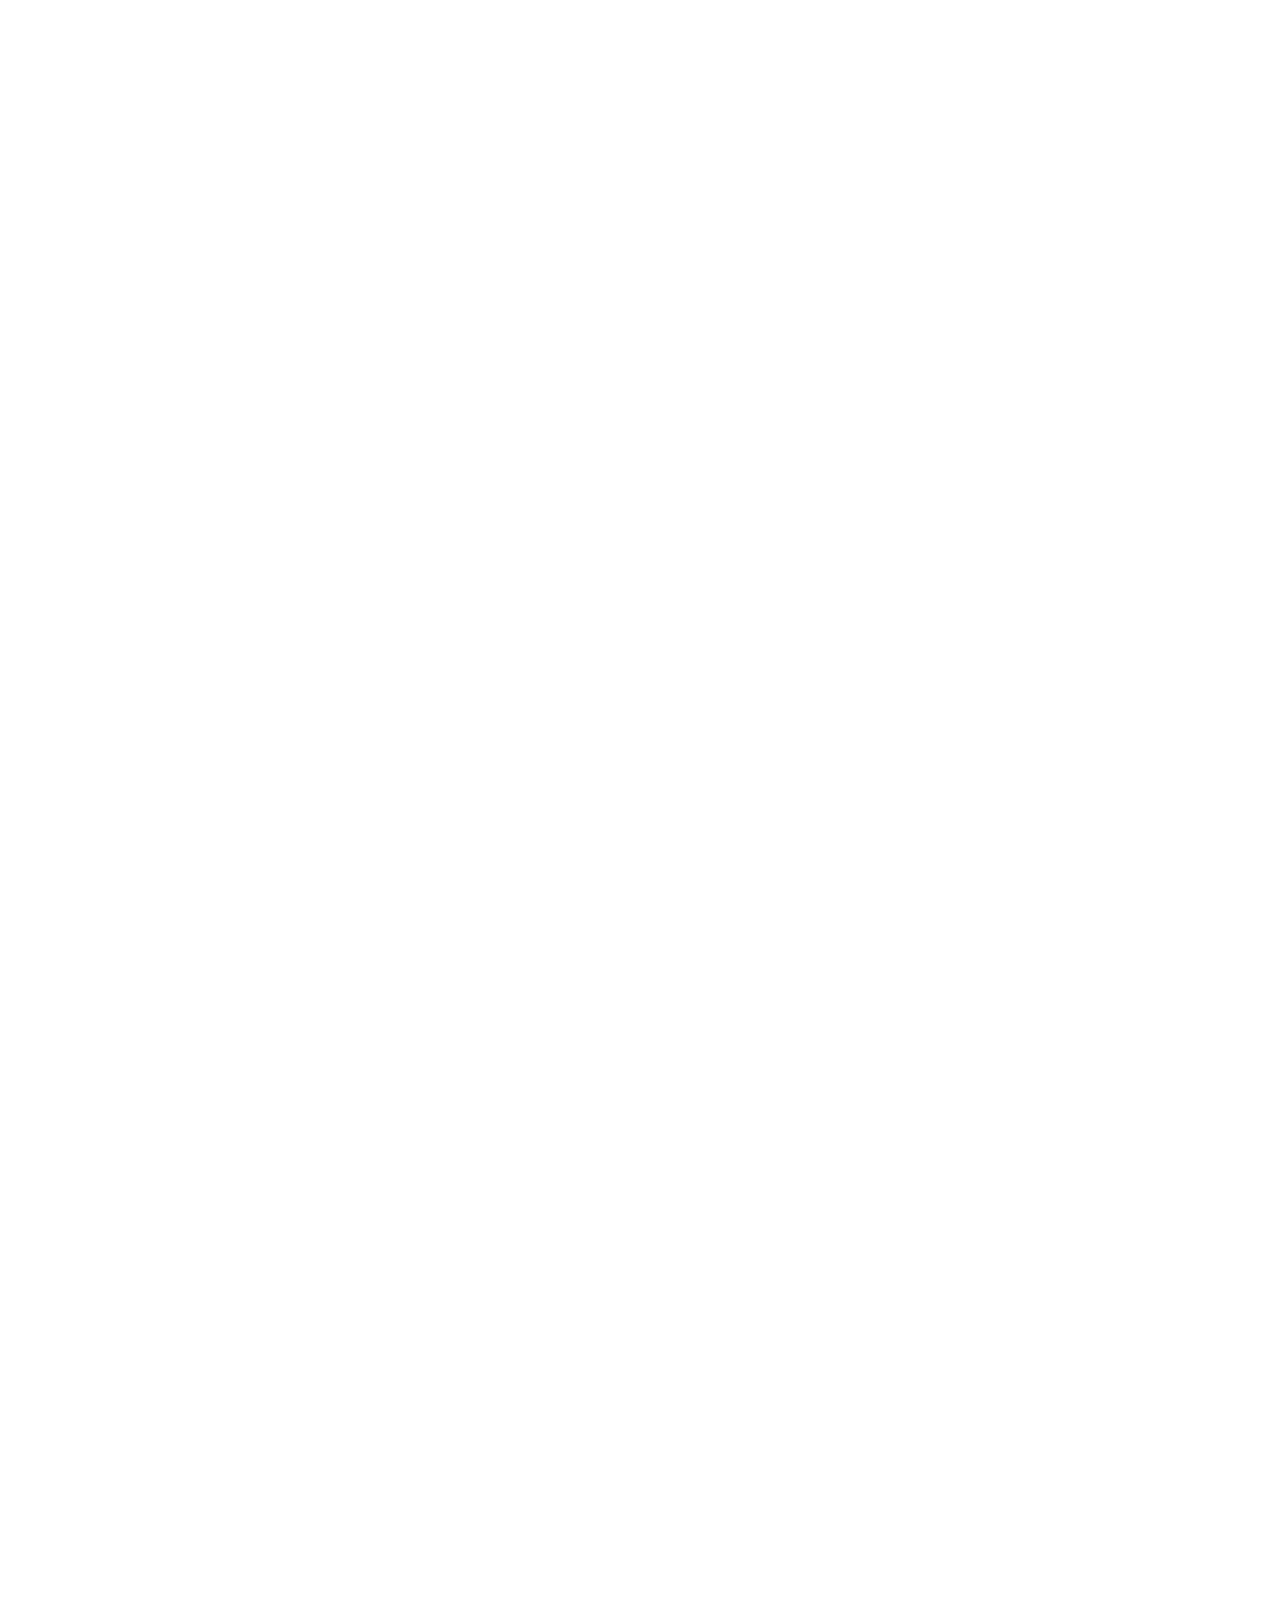
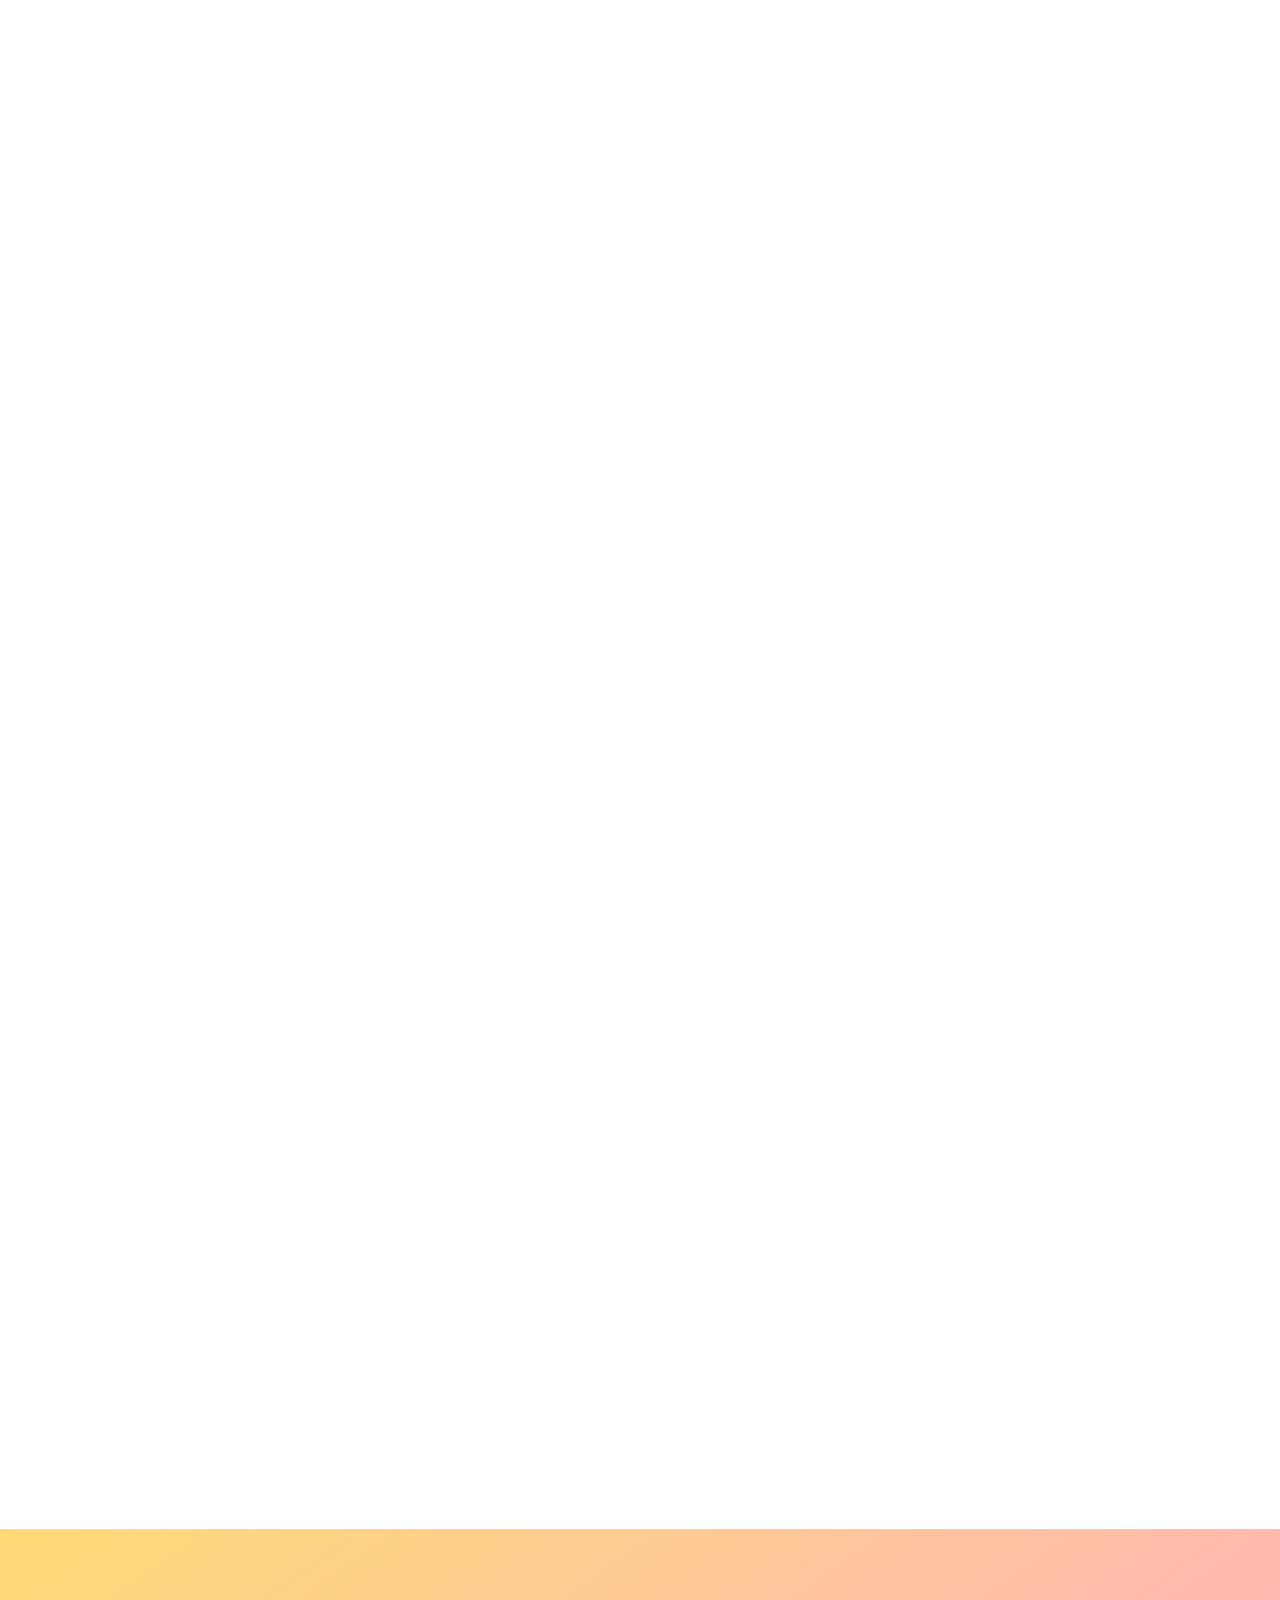
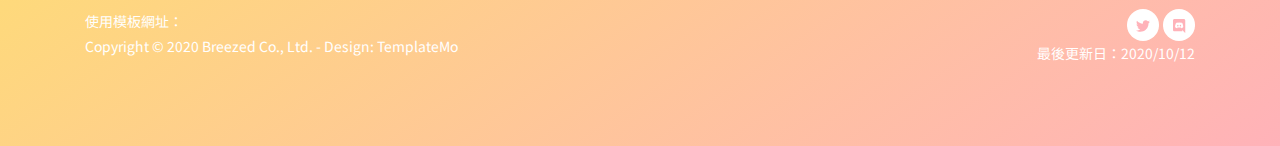
==== commit 10cbdd64: "bz" ====
--- a/commands.html
+++ b/commands.html
@@ -241,6 +241,14 @@
                             <td>抽御神籤，圖片來源<a href="https://www.plurk.com/p/nesmno">噗浪</a></td>
                         </tr>
                         <tr>
+                            <td>~bz [*]<br>~bzzz [*]</td>
+                            <td>抽bz骰，圖片來源<a href="https://www.plurk.com/p/nesmno">噗浪</a><br>
+                                [*]為擲骰次數，可填入數字。<br>
+                                <br>Example：<u>~bz 5</u><hr>
+                                <p>[*]有效參數：*為 大於0 之任意整數；可空值預設為1</p>
+                            </td>
+                        </tr>
+                        <tr>
                             <td>~dice [*d*]</td>
                             <td>擲骰子吧！<br>
                                 前方數字為骰子顆數；後方數字為骰子面數。<br>
@@ -302,7 +310,7 @@
                             <li><a rel="nofollow" href="https://twitter.com/peta160904"><i class="fab fa-twitter"></i></a></li>
                             <li><a rel="nofollow" href="https://discord.gg/uTsfAFP"><i class="fab fa-discord"></i></a></li>
                         </ul>
-                        <p>最後更新日：2020/08/11</p>
+                        <p>最後更新日：2020/10/12</p>
                     </div>
                 </div>
             </div>
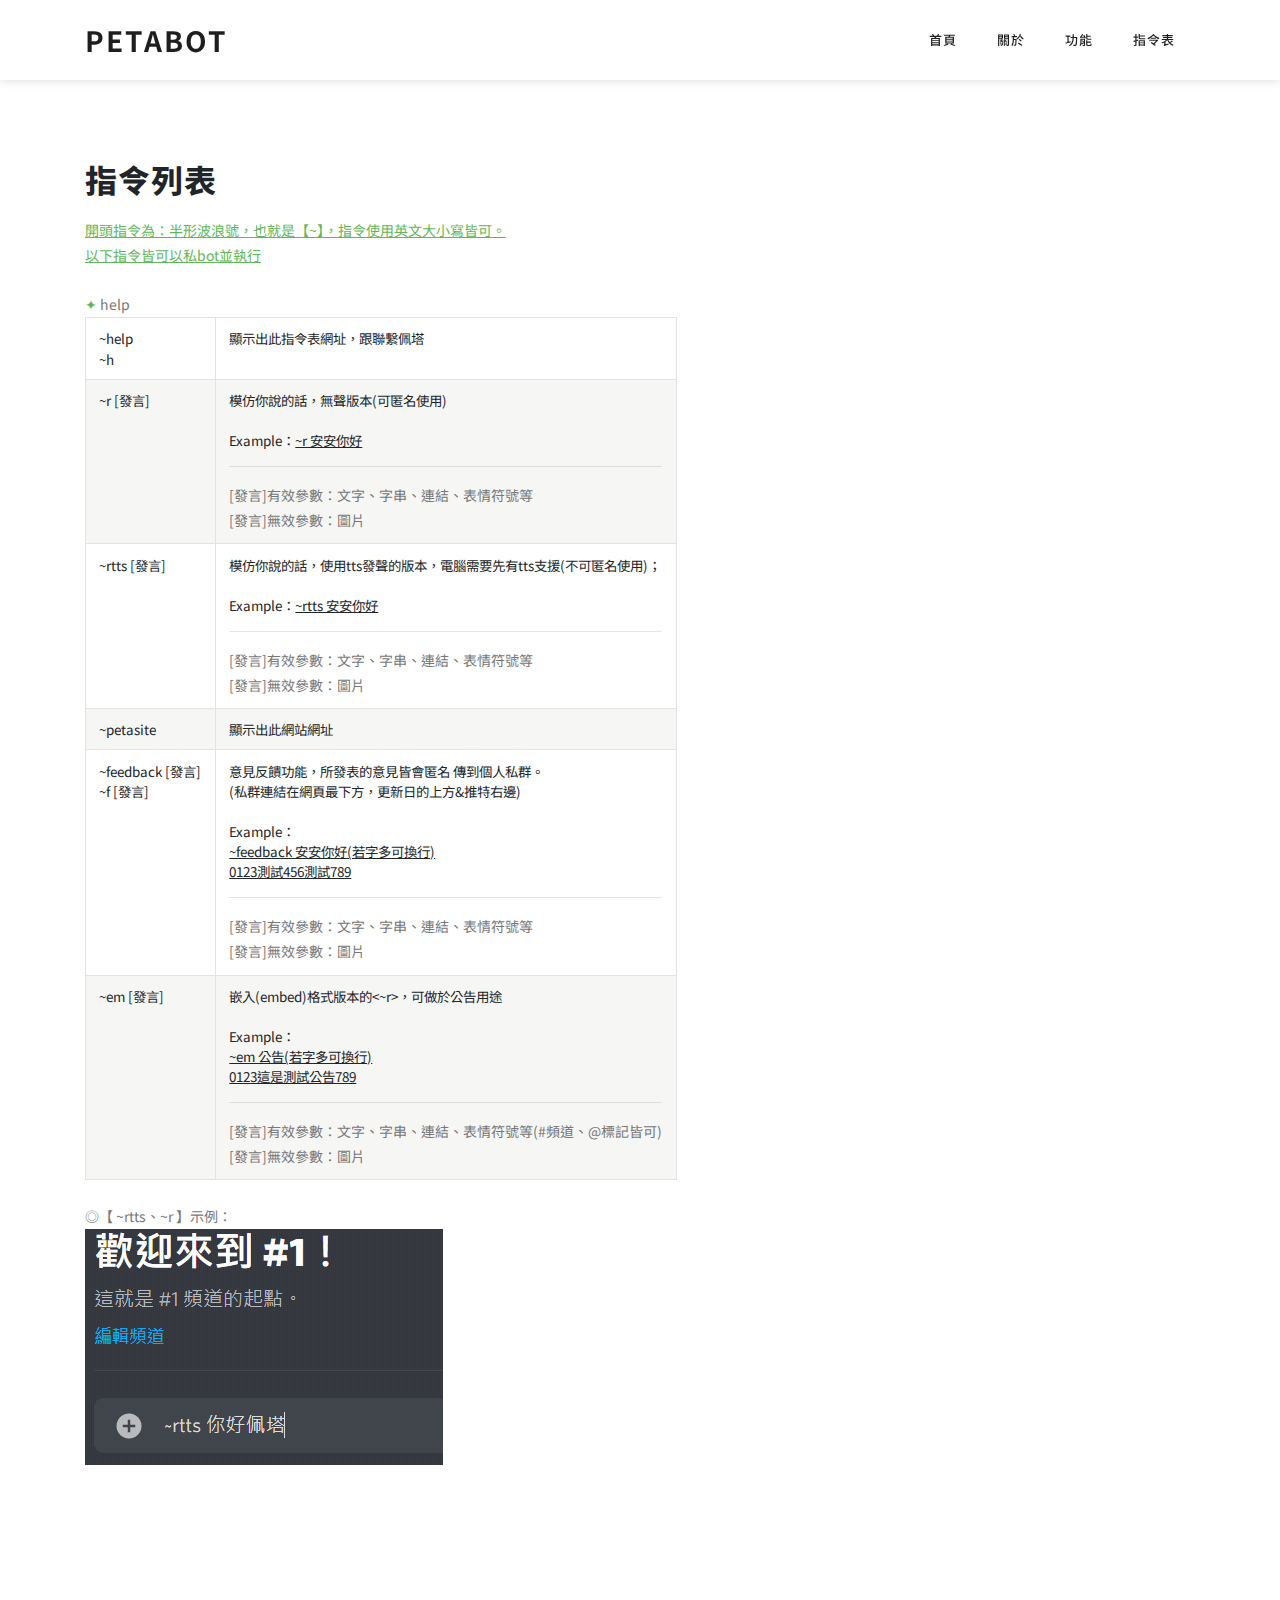
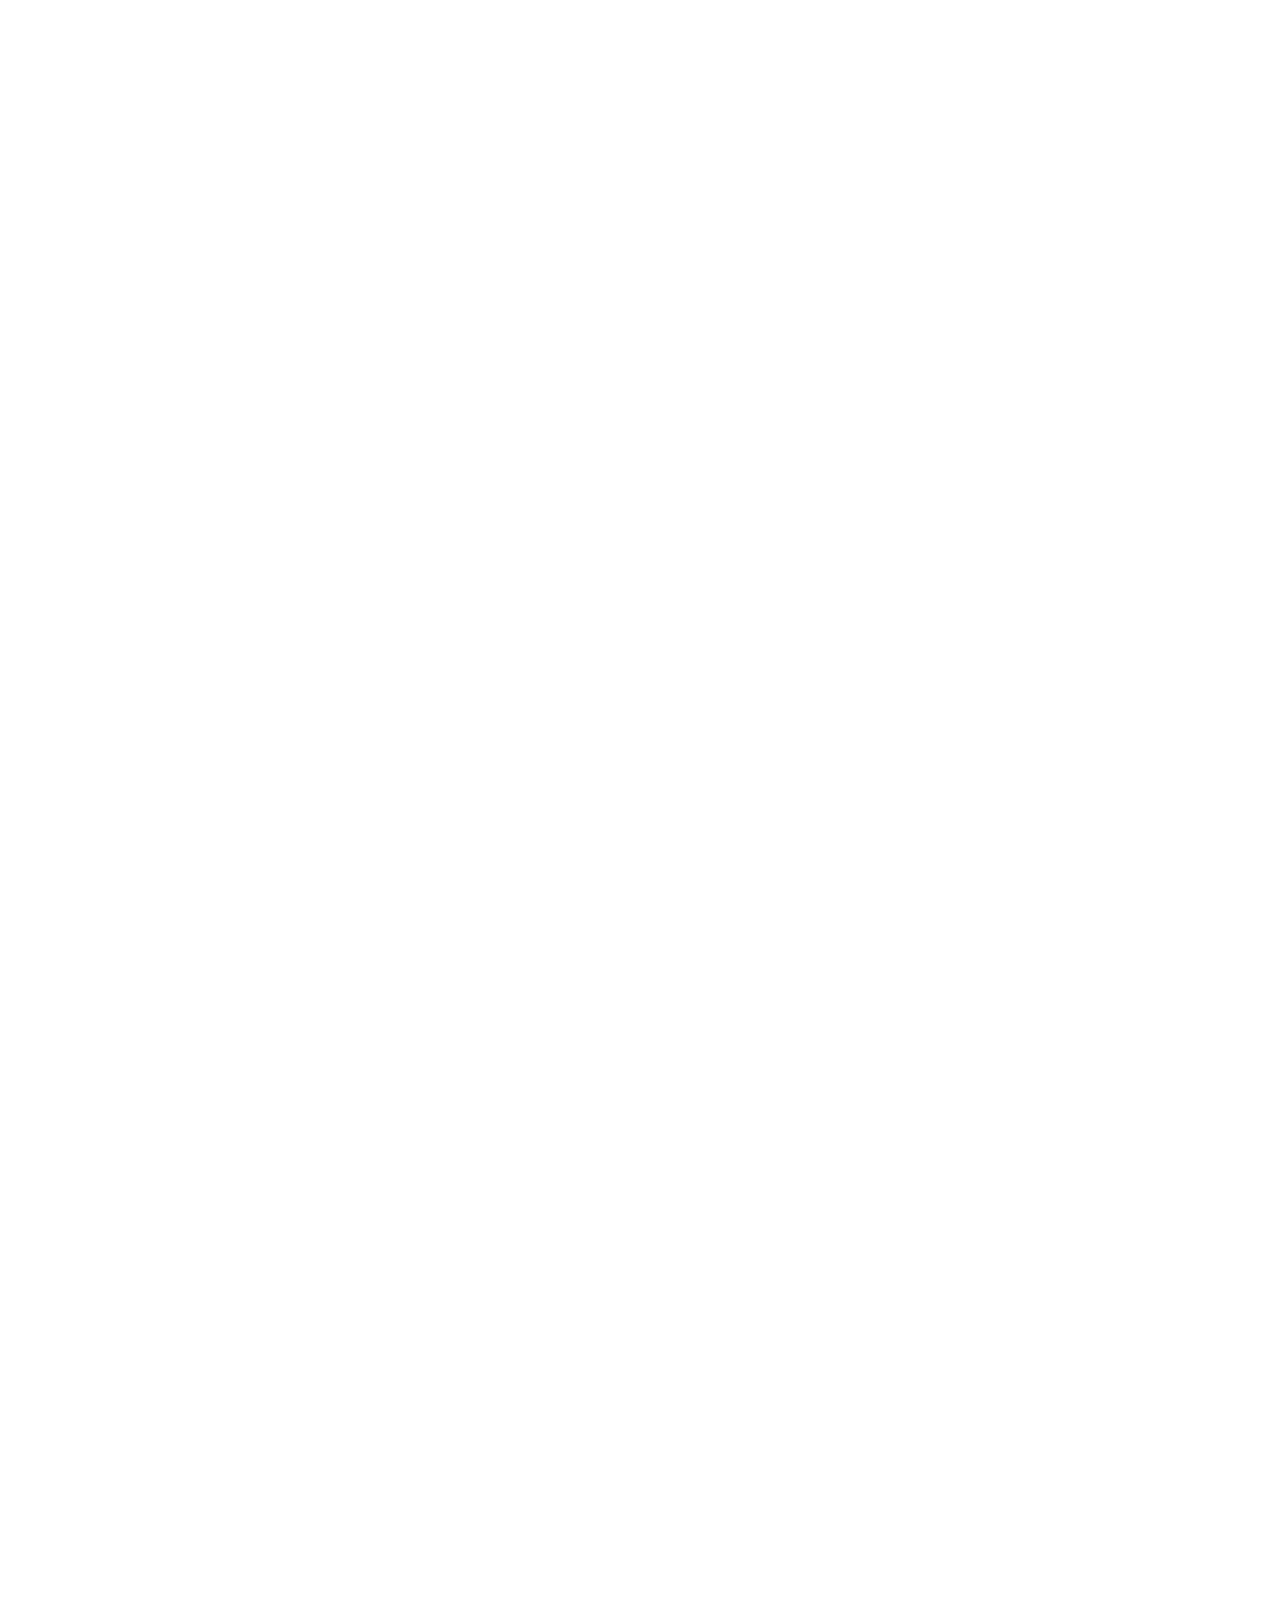
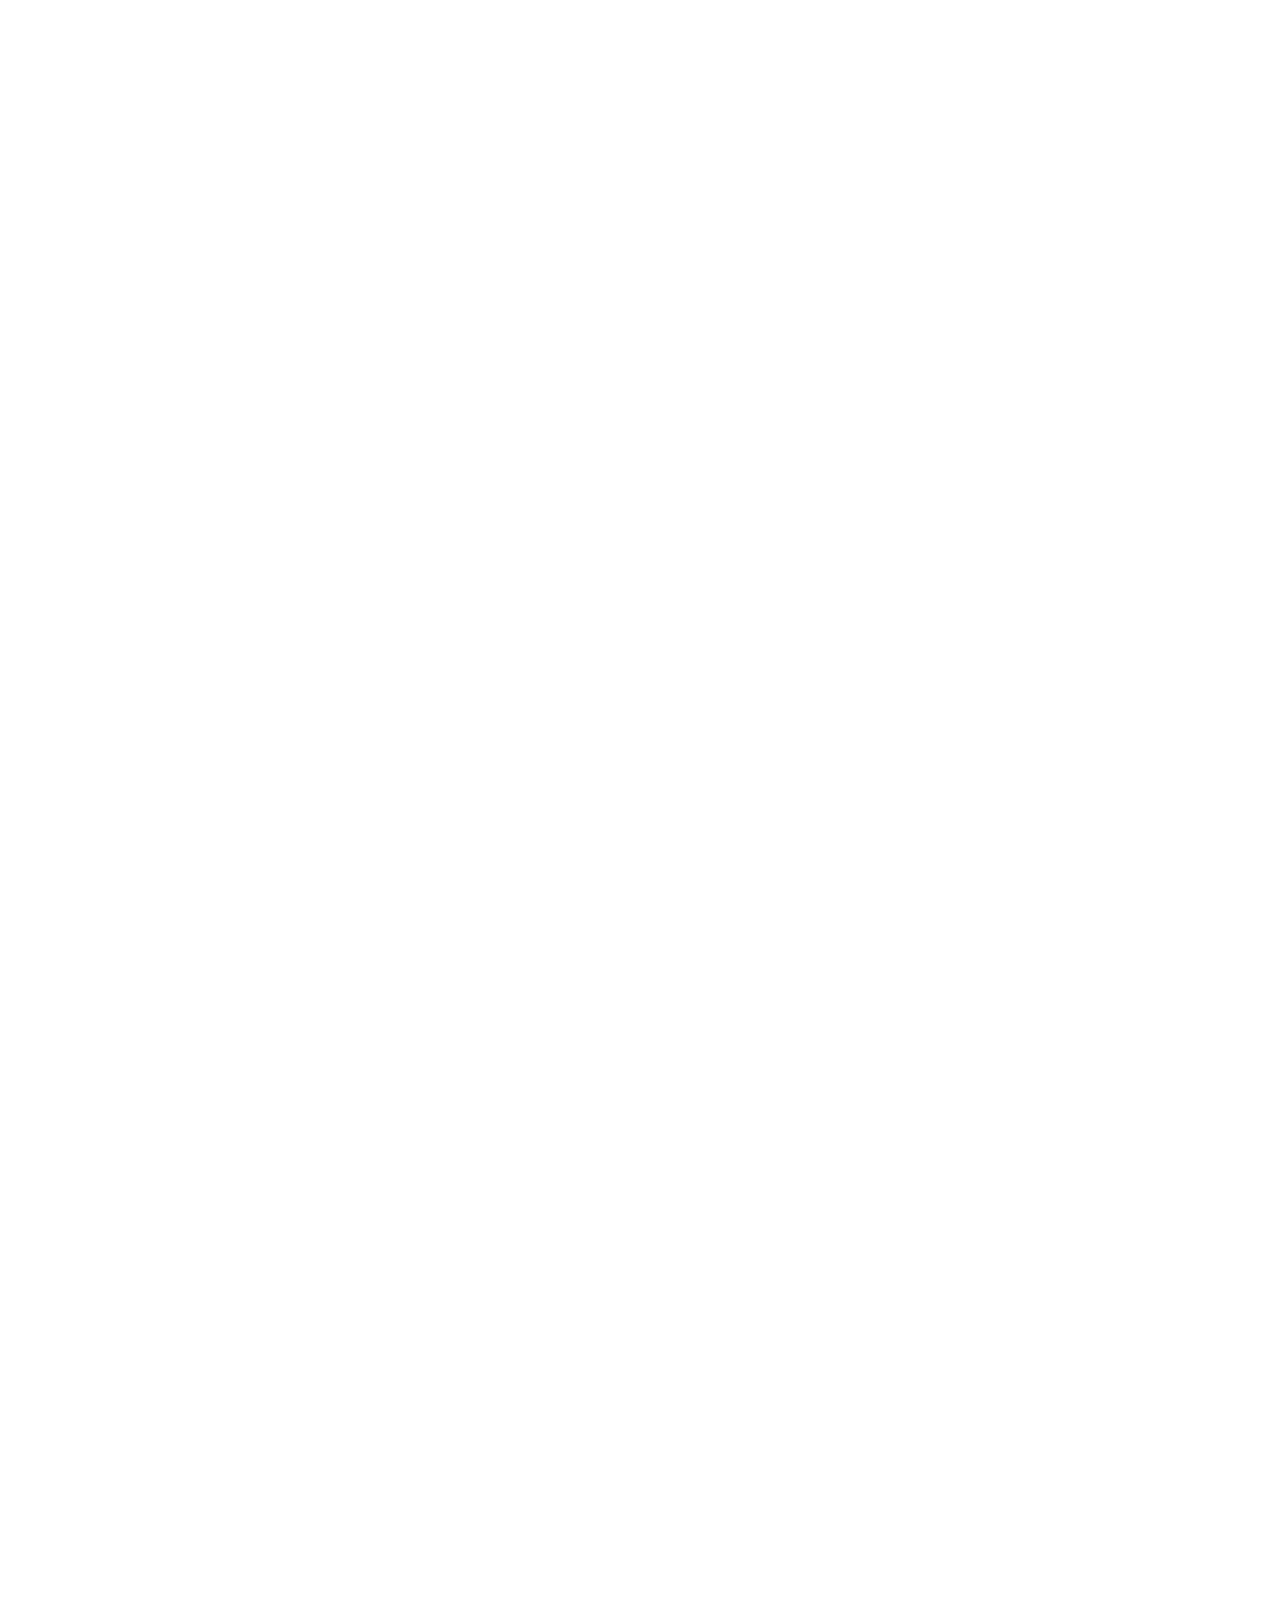
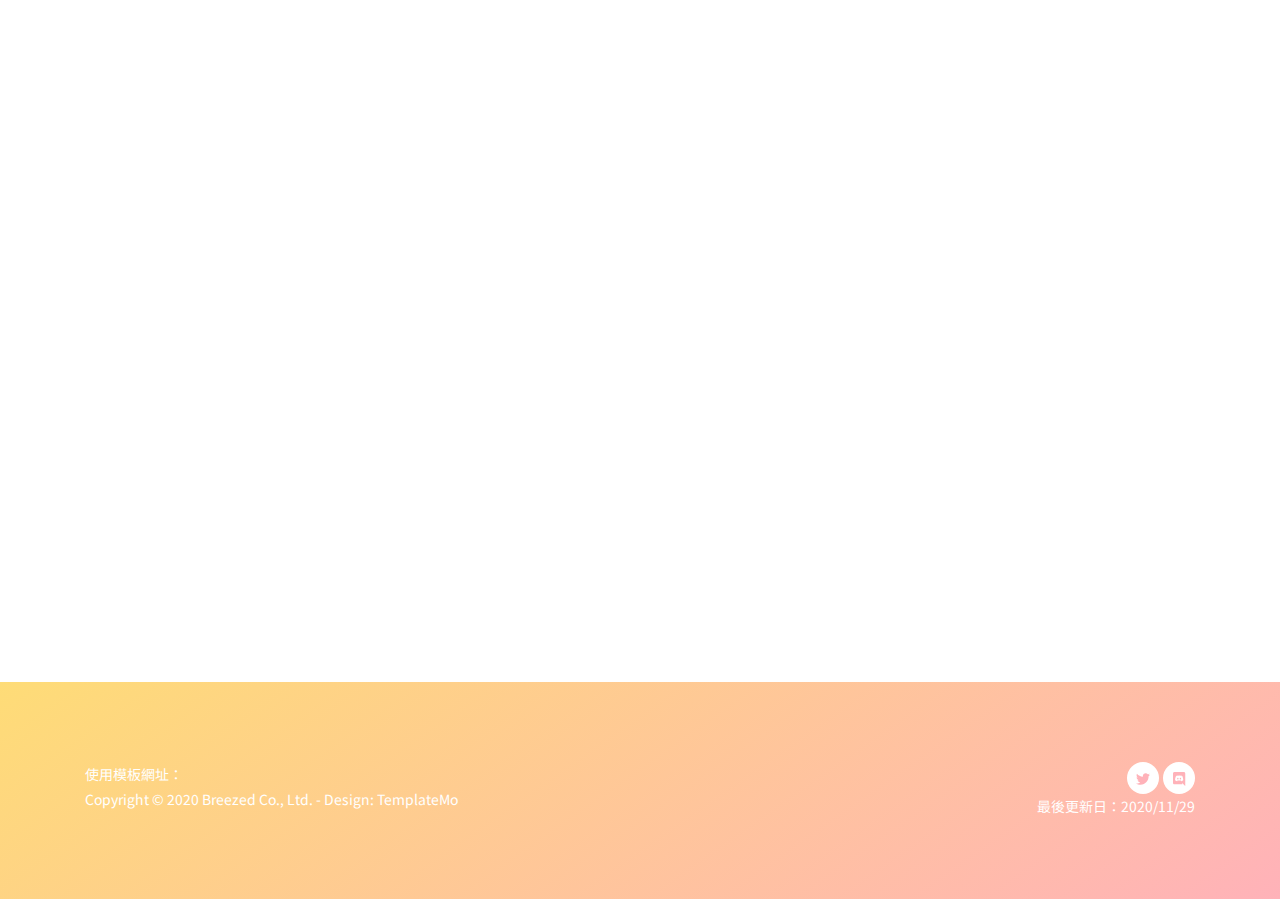
==== commit 4047deb9: "new function(keywords)" ====
--- a/commands.html
+++ b/commands.html
@@ -170,7 +170,9 @@
                         </tr>
                         <tr>
                             <td>~slv</td>
-                            <td>武器練技表(gamewith)</td>
+                            <td>武器練技表(gamewith、kamigame)<br>
+                                2020/11/03 修改為選單模式
+                            </td>
                         </tr>
                         <tr>
                             <td>~gbf_timeline<br>~event<br>~schedule<br>~sc</td>
@@ -184,7 +186,7 @@
                                 <br>Example：<u>~peta_1t fire</u> | <u>~ex+ 光FA</u><hr>
                                 <p>[屬性]有效參數-一般編成：火 , 水 , 土 , 風 , 光 , 闇 , 暗 , fire , water , earth , wind , light , dark<br>
                                     [屬性]有效參數-FA編成：水FA , 光FA , waterFA , lightFA<br>
-                                    [屬性]有效參數-AT編成：土FA , earthFA</p>
+                                    [屬性]有效參數-AT編成：土AT , earthAT</p>
                             </td>
                         </tr>
                     </tbody>
@@ -207,7 +209,8 @@
                     <tbody>
                         <tr>
                             <td >~rank<br>~rk</td>
-                            <td>角色RANK推薦表(E夢,無羽)</td>
+                            <td>角色RANK推薦表(E夢,無羽)<br>
+                            2020/11/03 修改為選單模式</td>
                         </tr>
                         <tr>
                             <td>~library<br>~lib</td>
@@ -284,8 +287,18 @@
                                 <img src="assets/images/empty.png" alt="empty" >
                             </td>
                         </tr>
+                        <tr>
+                            <td>~kw</td>
+                            <td>讓佩塔學說話吧！<br>
+                                相關說明詳見下方圖片！
+                            </td>
+                        </tr>
                     </tbody>
                 </table>
+                <p>
+                    ◎【 ~kw 】輸入說明：
+                </p>
+                <img src="assets/images/kw_help.png" alt="keywords" >
             </div>
         
         </div>
@@ -310,7 +323,7 @@
                             <li><a rel="nofollow" href="https://twitter.com/peta160904"><i class="fab fa-twitter"></i></a></li>
                             <li><a rel="nofollow" href="https://discord.gg/uTsfAFP"><i class="fab fa-discord"></i></a></li>
                         </ul>
-                        <p>最後更新日：2020/10/12</p>
+                        <p>最後更新日：2020/11/29</p>
                     </div>
                 </div>
             </div>
--- a/assets/css/templatemo-breezed.css
+++ b/assets/css/templatemo-breezed.css
@@ -1055,9 +1055,12 @@
   margin-bottom: 20px;
   padding-bottom: 20px;
 }
-#GBF img{
-  width: 65%;
- 
+
+@media (max-width: 767px){
+  #help img, #GBF img, #FUN img{
+    width: 100%;
+  
+  }
 }
 
 #FUN{
